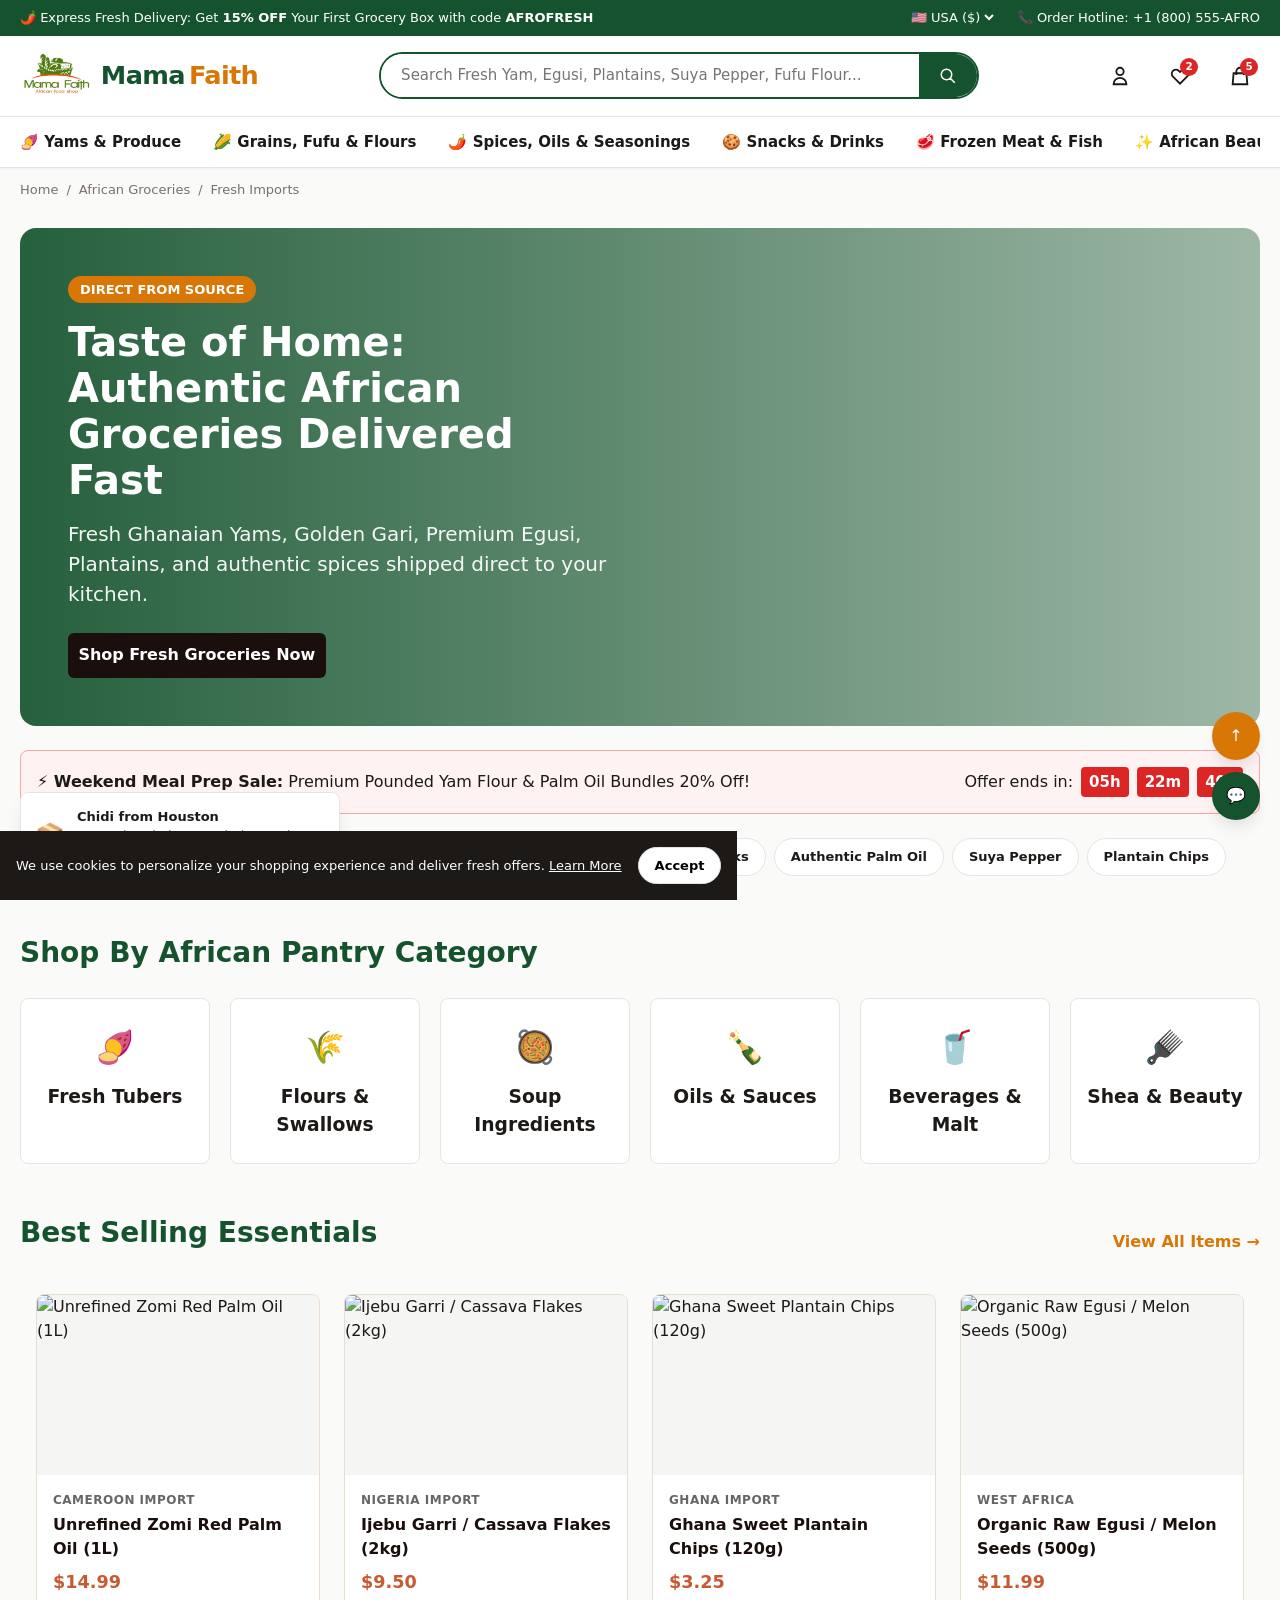
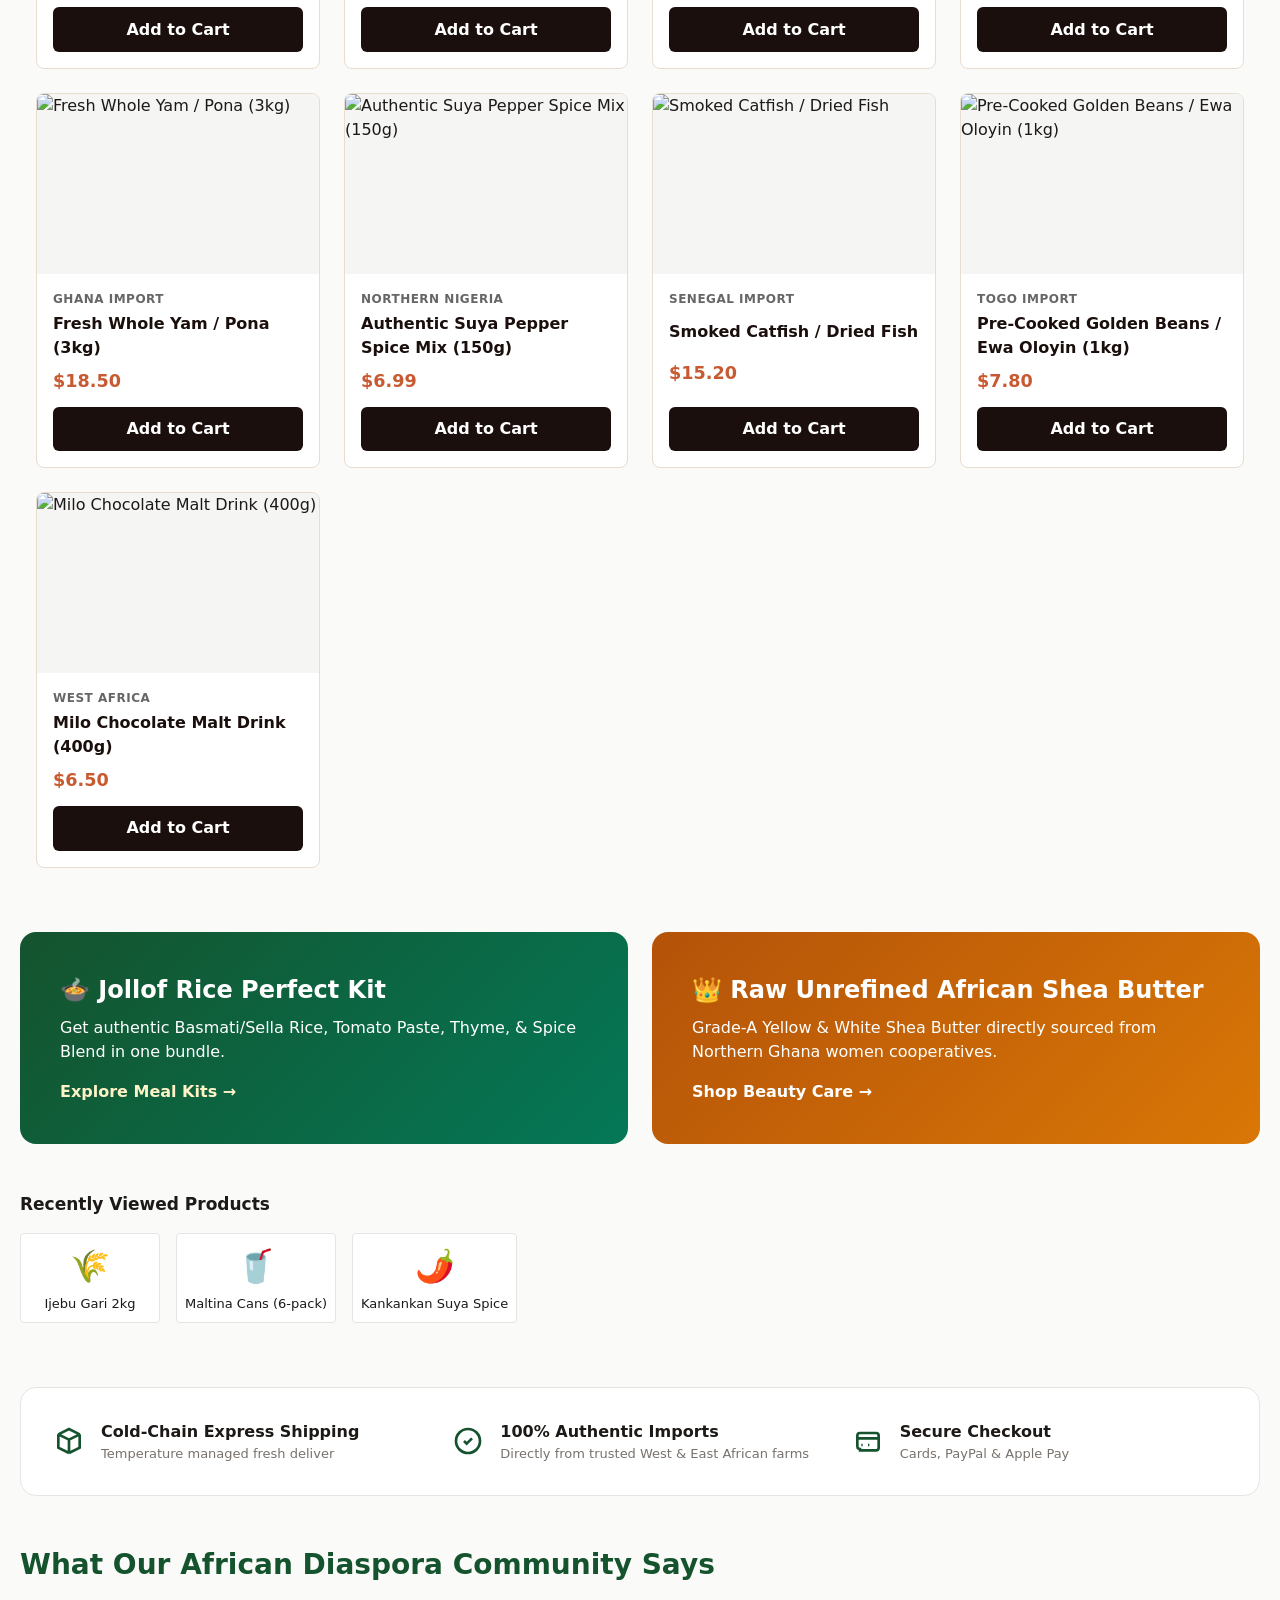
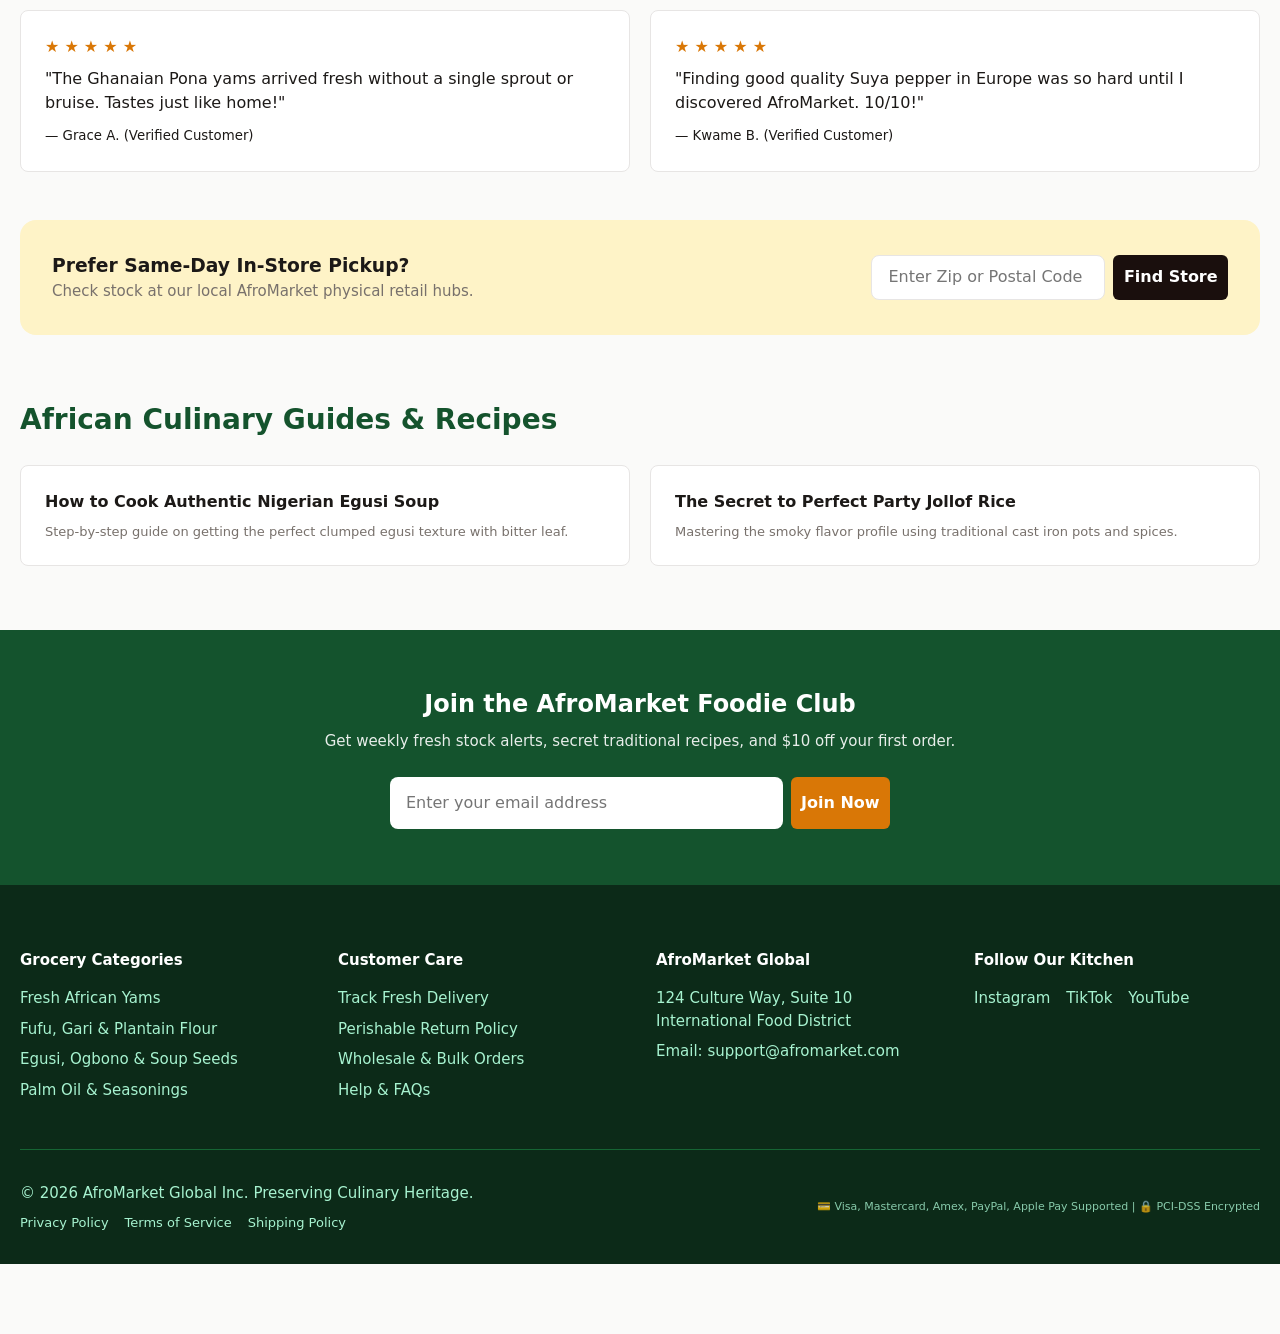
==== afro/index.html @ e03756bf ".." ====
<!DOCTYPE html>
<html lang="en">
<head>
  <meta charset="UTF-8">
  <meta name="viewport" content="width=device-width, initial-scale=1.0">
  <title>Mama Faith Afroshop | Authentic African Food, Groceries & Lifestyle</title>
  <style>
    /* ==========================================================================
       1. AFRO-CENTRIC BRAND DESIGN TOKENS & SYSTEM VARIABLES
       ========================================================================== */
    :root {
      --color-primary: #14532D;        /* Deep Forest Emerald */
      --color-primary-hover: #064E3B;
      --color-accent: #D97706;         /* Warm Gold / Terracotta Amber */
      --color-accent-hover: #B45309;
      --color-accent-light: #FEF3C7;
      --color-sale: #DC2626;           /* Chili Red */
      --color-bg-main: #FAFAF9;        /* Warm Neutral Stone */
      --color-bg-card: #FFFFFF;
      --color-text-main: #1C1917;
      --color-text-muted: #78716C;
      --color-border: #E7E5E4;
      
      --font-family: system-ui, -apple-system, BlinkMacSystemFont, "Segoe UI", Roboto, sans-serif;
      --fs-xs: clamp(0.75rem, 0.7rem + 0.25vw, 0.8125rem);
      --fs-sm: clamp(0.875rem, 0.8rem + 0.375vw, 0.9375rem);
      --fs-base: clamp(1rem, 0.95rem + 0.25vw, 1.0625rem);
      --fs-lg: clamp(1.125rem, 1rem + 0.625vw, 1.25rem);
      --fs-xl: clamp(1.35rem, 1.2rem + 0.75vw, 1.75rem);
      --fs-2xl: clamp(1.75rem, 1.5rem + 1.25vw, 2.5rem);
      
      --container-max: 1440px;
      --radius-sm: 4px;
      --radius-md: 8px;
      --radius-lg: 16px;
      --radius-full: 9999px;
      --shadow-sm: 0 1px 2px 0 rgba(0, 0, 0, 0.05);
      --shadow-md: 0 4px 6px -1px rgba(0, 0, 0, 0.08), 0 2px 4px -1px rgba(0, 0, 0, 0.04);
      --shadow-lg: 0 10px 15px -3px rgba(0, 0, 0, 0.1);
      --transition-fast: 0.15s ease;
      --transition-normal: 0.25s ease;
    }

    /* ==========================================================================
       2. BASE RESET & ACCESSIBILITY
       ========================================================================== */
    *, *::before, *::after { box-sizing: border-box; margin: 0; padding: 0; }
    html { scroll-behavior: smooth; font-size: 16px; }
    body {
      font-family: var(--font-family);
      background-color: var(--color-bg-main);
      color: var(--color-text-main);
      line-height: 1.5;
      -webkit-font-smoothing: antialiased;
      padding-bottom: 70px;
    }
    a { color: inherit; text-decoration: none; }
    button, input, select { font: inherit; color: inherit; }
    button { cursor: pointer; border: none; background: none; }
    img { max-width: 100%; height: auto; display: block; }

    :focus-visible { outline: 2px solid var(--color-accent); outline-offset: 2px; }

    .container {
      width: 100%;
      max-width: var(--container-max);
      margin: 0 auto;
      padding: 0 1.25rem;
    }

    /* ==========================================================================
       3. GLOBAL HEADER & UTILITIES
       ========================================================================== */
    .sticky-header-wrapper { position: sticky; top: 0; z-index: 1000; background: var(--color-bg-card); box-shadow: var(--shadow-sm); }
    
    .promo-top-bar {
      background: var(--color-primary);
      color: #FFF;
      font-size: var(--fs-xs);
      padding: 0.5rem 0;
      font-weight: 500;
    }
    .promo-top-bar .container { display: flex; justify-content: space-between; align-items: center; }
    
    .top-utility-links { display: flex; gap: 1.25rem; align-items: center; }
    .top-utility-links select { background: transparent; border: none; color: #FFF; font-size: var(--fs-xs); cursor: pointer; }
    .top-utility-links select option { color: var(--color-text-main); }
    .support-phone { display: flex; align-items: center; gap: 0.25rem; color: #FFF; }

    .site-header { padding: 1rem 0; border-bottom: 1px solid var(--color-border); }
    .site-header .container { display: flex; align-items: center; justify-content: space-between; gap: 1.5rem; }
    .brand-logo { font-size: 1.6rem; font-weight: 800; letter-spacing: -0.025em; color: var(--color-primary); display: flex; align-items: center; gap: 0.25rem; }
    .brand-logo span { color: var(--color-accent); }

    .search-container { flex: 1; max-width: 600px; position: relative; }
    .search-input-wrapper { display: flex; border: 2px solid var(--color-primary); border-radius: var(--radius-full); overflow: hidden; background: #FFF; }
    .search-input-wrapper input { flex: 1; border: none; padding: 0.625rem 1.25rem; font-size: var(--fs-sm); outline: none; }
    .search-btn { background: var(--color-primary); color: white; padding: 0 1.25rem; display: flex; align-items: center; }

    .header-actions { display: flex; align-items: center; gap: 1.25rem; }
    .action-icon-btn { position: relative; display: flex; align-items: center; justify-content: center; width: 40px; height: 40px; border-radius: var(--radius-full); }
    .action-icon-btn:hover { background: var(--color-bg-main); }
    .badge { position: absolute; top: 2px; right: 2px; background: var(--color-sale); color: white; font-size: 0.65rem; font-weight: 700; width: 18px; height: 18px; border-radius: 50%; display: flex; align-items: center; justify-content: center; }

    .nav-bar { border-bottom: 1px solid var(--color-border); background: #FFF; }
    .nav-list { display: flex; list-style: none; gap: 2rem; overflow-x: auto; }
    .nav-link { display: block; padding: 0.875rem 0; font-weight: 600; font-size: var(--fs-sm); color: var(--color-text-main); white-space: nowrap; }
    .nav-link:hover { color: var(--color-accent); }

    .breadcrumb-nav { padding: 0.75rem 0; background: var(--color-bg-main); font-size: var(--fs-xs); color: var(--color-text-muted); }
    .breadcrumb-list { display: flex; list-style: none; gap: 0.5rem; align-items: center; }
    .breadcrumb-item:not(:last-child)::after { content: "/"; margin-left: 0.5rem; }

    /* ==========================================================================
       4. HERO & HIGHLIGHTS
       ========================================================================== */
    .hero-section { position: relative; min-height: 460px; border-radius: var(--radius-lg); overflow: hidden; margin-top: 1rem; color: #FFF; display: flex; align-items: center; background: url('https://images.unsplash.com/photo-1542838132-92c53300491e?auto=format&fit=crop&w=1200&q=80') center/cover no-repeat; }
    .hero-overlay { position: absolute; inset: 0; background: linear-gradient(90deg, rgba(20,83,45,0.92) 0%, rgba(20,83,45,0.4) 100%); z-index: 1; }
    .hero-content { position: relative; z-index: 2; max-width: 650px; padding: 3rem; }
    .hero-tag { background: var(--color-accent); color: white; font-size: var(--fs-xs); font-weight: 700; padding: 0.25rem 0.75rem; border-radius: var(--radius-full); display: inline-block; margin-bottom: 1rem; text-transform: uppercase; }
    .hero-title { font-size: var(--fs-2xl); font-weight: 800; margin-bottom: 1rem; line-height: 1.15; }
    .hero-subtitle { font-size: var(--fs-lg); margin-bottom: 1.5rem; opacity: 0.95; }
    
    .btn-primary { display: inline-block; background: var(--color-accent); color: white; font-weight: 700; padding: 0.875rem 1.75rem; border-radius: var(--radius-full); transition: var(--transition-fast); }
    .btn-primary:hover { background: var(--color-accent-hover); transform: translateY(-1px); }

    .flash-sale-bar { background: #FEF2F2; border: 1px solid #FCA5A5; border-radius: var(--radius-md); padding: 1rem; margin: 1.5rem 0; display: flex; align-items: center; justify-content: space-between; flex-wrap: wrap; gap: 1rem; }
    .countdown-timer { display: flex; gap: 0.5rem; align-items: center; }
    .time-block { background: var(--color-sale); color: white; font-weight: 700; padding: 0.25rem 0.5rem; border-radius: var(--radius-sm); font-size: var(--fs-sm); }

    .filter-pills-bar { display: flex; gap: 0.5rem; overflow-x: auto; padding-bottom: 0.5rem; margin-bottom: 2rem; scrollbar-width: none; }
    .pill { background: #FFF; border: 1px solid var(--color-border); padding: 0.5rem 1rem; border-radius: var(--radius-full); font-size: var(--fs-xs); font-weight: 600; white-space: nowrap; cursor: pointer; }
    .pill.active { background: var(--color-primary); color: white; border-color: var(--color-primary); }

    /* ==========================================================================
       5. PRODUCT MERCHANDISING GRIDS
       ========================================================================== */
    .section-header { display: flex; justify-content: space-between; align-items: flex-end; margin-bottom: 1.5rem; margin-top: 3rem; }
    .section-title { font-size: var(--fs-xl); font-weight: 800; color: var(--color-primary); }

    .category-grid { display: grid; grid-template-columns: repeat(auto-fit, minmax(160px, 1fr)); gap: 1.25rem; }
    .category-card { background: #FFF; border-radius: var(--radius-md); padding: 1.5rem 1rem; text-align: center; border: 1px solid var(--color-border); transition: var(--transition-normal); display: flex; flex-direction: column; align-items: center; gap: 0.75rem; }
    .category-card:hover { transform: translateY(-4px); box-shadow: var(--shadow-md); border-color: var(--color-accent); }
    .category-icon { font-size: 2rem; }

    .product-grid { display: grid; grid-template-columns: repeat(auto-fill, minmax(230px, 1fr)); gap: 1.5rem; }
    .product-card { background: #FFF; border-radius: var(--radius-md); border: 1px solid var(--color-border); overflow: hidden; position: relative; display: flex; flex-direction: column; transition: var(--transition-normal); }
    .product-card:hover { box-shadow: var(--shadow-md); }
    .product-badge { position: absolute; top: 10px; left: 10px; background: var(--color-sale); color: white; font-size: 0.7rem; font-weight: 700; padding: 0.2rem 0.5rem; border-radius: var(--radius-sm); z-index: 2; }
    .product-img { width: 100%; height: 200px; object-fit: cover; background: #F5F5F4; }
    .product-details { padding: 1rem; flex: 1; display: flex; flex-direction: column; justify-content: space-between; }
    .product-origin { font-size: 0.75rem; color: var(--color-accent-hover); font-weight: 700; text-transform: uppercase; }
    .product-title { font-size: var(--fs-base); font-weight: 700; margin: 0.25rem 0; color: var(--color-text-main); }
    .product-price { font-weight: 800; font-size: var(--fs-lg); color: var(--color-primary); }

    .promotional-split-banner { display: grid; grid-template-columns: repeat(auto-fit, minmax(300px, 1fr)); gap: 1.5rem; margin: 3rem 0; }
    .promo-box { padding: 2.5rem; border-radius: var(--radius-lg); color: white; background: var(--color-primary); display: flex; flex-direction: column; justify-content: center; position: relative; overflow: hidden; }

    .horizontal-scroll-rail { display: flex; gap: 1rem; overflow-x: auto; padding-bottom: 1rem; }
    .rail-item { min-width: 140px; background: #FFF; border-radius: var(--radius-sm); border: 1px solid var(--color-border); padding: 0.5rem; text-align: center; }

    /* ==========================================================================
       6. TRUST, ENGAGEMENT & REVIEWS
       ========================================================================== */
    .value-prop-bar { display: grid; grid-template-columns: repeat(auto-fit, minmax(220px, 1fr)); gap: 1.5rem; background: #FFF; padding: 2rem; border-radius: var(--radius-lg); margin: 3rem 0; border: 1px solid var(--color-border); }
    .prop-item { display: flex; align-items: center; gap: 1rem; }

    .reviews-grid, .ugc-grid { display: grid; grid-template-columns: repeat(auto-fit, minmax(250px, 1fr)); gap: 1.25rem; }
    .review-card { background: #FFF; padding: 1.5rem; border-radius: var(--radius-md); border: 1px solid var(--color-border); }

    .store-locator-box { background: var(--color-accent-light); border-radius: var(--radius-lg); padding: 2rem; display: flex; justify-content: space-between; align-items: center; flex-wrap: wrap; gap: 1rem; margin: 3rem 0; }

    .social-proof-toast { position: fixed; bottom: 20px; left: 20px; z-index: 900; background: #FFF; border-radius: var(--radius-md); padding: 0.875rem; box-shadow: var(--shadow-lg); border: 1px solid var(--color-border); display: flex; align-items: center; gap: 0.75rem; max-width: 320px; }

    /* ==========================================================================
       7. FOOTER & UTILITIES
       ========================================================================== */
    .newsletter-section { background: var(--color-primary); color: white; padding: 3.5rem 0; text-align: center; margin-top: 4rem; }
    .newsletter-form { display: flex; max-width: 500px; margin: 1.5rem auto 0; gap: 0.5rem; }
    .newsletter-form input { flex: 1; padding: 0.875rem 1rem; border-radius: var(--radius-md); border: none; }

    .site-footer { background: #0C2A18; color: #A7F3D0; padding-top: 4rem; padding-bottom: 2rem; font-size: var(--fs-sm); }
    .footer-grid { display: grid; grid-template-columns: repeat(auto-fit, minmax(200px, 1fr)); gap: 2rem; margin-bottom: 3rem; }
    .footer-title { color: #FFF; font-weight: 700; margin-bottom: 1rem; }
    .footer-links { list-style: none; display: flex; flex-direction: column; gap: 0.5rem; }

    .footer-bottom { border-top: 1px solid #166534; padding-top: 2rem; display: flex; justify-content: space-between; align-items: center; flex-wrap: wrap; gap: 1rem; }

    .floating-actions { position: fixed; bottom: 80px; right: 20px; z-index: 950; display: flex; flex-direction: column; gap: 0.75rem; }
    .float-btn { width: 48px; height: 48px; border-radius: 50%; background: var(--color-accent); color: white; display: flex; align-items: center; justify-content: center; box-shadow: var(--shadow-lg); }

    .mobile-sticky-dock { position: fixed; bottom: 0; left: 0; right: 0; background: #FFF; border-top: 1px solid var(--color-border); display: none; justify-content: space-around; padding: 0.5rem 0; z-index: 1000; }
    .dock-item { display: flex; flex-direction: column; align-items: center; font-size: 0.7rem; color: var(--color-text-muted); }

    .cookie-banner { position: fixed; bottom: 0; inset-x: 0; background: #1C1917; color: white; padding: 1rem; z-index: 1100; display: flex; justify-content: space-between; align-items: center; gap: 1rem; font-size: var(--fs-xs); }

    @media (max-width: 768px) {
      .mobile-sticky-dock { display: flex; }
      .site-header .search-container { display: none; }
      .hero-content { padding: 1.5rem; }
    }

    /* GRID LAYOUT */
.product-grid {
  display: grid;
  grid-template-columns: repeat(auto-fill, minmax(240px, 1fr));
  gap: 1.5rem;
  padding: 1rem;
}

.product-card {
  background: #ffffff;
  border: 1px solid #e8ddcf;
  border-radius: 8px;
  overflow: hidden;
  display: flex;
  flex-direction: column;
}

.product-img {
  width: 100%;
  height: 180px;
  object-fit: cover;
}

.product-details {
  padding: 1rem;
  display: flex;
  flex-direction: column;
  flex: 1;
}

.product-origin {
  font-size: 0.75rem;
  color: #666;
  text-transform: uppercase;
  letter-spacing: 0.5px;
}

.product-title {
  font-size: 1rem;
  margin: 0.25rem 0 0.5rem 0;
  color: #1a0f0d;
}

.product-price {
  font-weight: 700;
  color: #c85a32;
  font-size: 1.1rem;
}

.btn-primary {
  background: #1a0f0d;
  color: #ffffff;
  border: none;
  padding: 0.65rem;
  border-radius: 6px;
  font-weight: 600;
  cursor: pointer;
  transition: background 0.2s;
}

.btn-primary:hover {
  background: #c85a32;
}

/* SLIDE-OUT CART PANEL FROM RIGHT */
.cart-drawer-overlay {
  position: fixed;
  inset: 0;
  background: rgba(0, 0, 0, 0.5);
  display: none;
  z-index: 999;
}

.cart-drawer-overlay.active {
  display: block;
}

.cart-drawer {
  position: fixed;
  top: 0;
  right: -400px;
  width: 100%;
  max-width: 380px;
  height: 100%;
  background: #ffffff;
  z-index: 1000;
  display: flex;
  flex-direction: column;
  transition: right 0.3s ease-in-out;
  box-shadow: -5px 0 15px rgba(0, 0, 0, 0.15);
}

.cart-drawer.active {
  right: 0;
}

.cart-drawer-header {
  padding: 1.25rem;
  background: #1a0f0d;
  color: #ffffff;
  display: flex;
  justify-content: space-between;
  align-items: center;
}

.close-drawer-btn {
  background: none;
  border: none;
  color: #ffffff;
  font-size: 1.25rem;
  cursor: pointer;
}

.cart-drawer-body {
  flex: 1;
  padding: 1.25rem;
  overflow-y: auto;
}

.cart-drawer-footer {
  padding: 1.25rem;
  border-top: 1px solid #e8ddcf;
  background: #faf6f0;
}

.cart-total-row {
  display: flex;
  justify-content: space-between;
  font-size: 1.1rem;
  font-weight: 800;
  margin-bottom: 1rem;
}

.btn-cart-checkout {
  width: 100%;
  background: #c85a32;
  color: #ffffff;
  border: none;
  padding: 0.85rem;
  border-radius: 6px;
  font-weight: 700;
  cursor: pointer;
}
  </style>
</head>
<body>

  <!-- ==========================================================================
       ZONE 1: GLOBAL HEADER & NAVIGATION
       ========================================================================== -->
  <div class="sticky-header-wrapper">
    <div class="promo-top-bar" role="region" aria-label="Announcement">
      <div class="container">
        <p>🌶️ Express Fresh Delivery: Get <strong>15% OFF</strong> Your First Grocery Box with code <strong>AFROFRESH</strong></p>
        
        <div class="top-utility-links">
          <select aria-label="Select Country/Language">
            <option value="en-us">🇺🇸 USA ($)</option>
            <option value="en-gb">🇬🇧 UK (£)</option>
            <option value="en-eu">🇪🇺 EU (€)</option>
            <option value="en-ca">🇨🇦 CA ($)</option>
          </select>

          <a href="tel:+18005550199" class="support-phone" aria-label="Order Hotline">
            📞 Order Hotline: +1 (800) 555-AFRO
          </a>
        </div>
      </div>
    </div>

    <header class="site-header">
      <div class="container">
        <a href="/" class="brand-logo" aria-label="AfroMarket Global Homepage">
          <img src="logo.jpg" alt="" style="width: 3em; height: auto;" srcset=""> Mama<span> Faith</span>
        </a>

        <div class="search-container">
          <form role="search" action="/search" method="GET" class="search-input-wrapper">
            <input type="search" name="q" placeholder="Search Fresh Yam, Egusi, Plantains, Suya Pepper, Fufu Flour..." aria-label="Search items" autocomplete="off">
            <button type="submit" class="search-btn" aria-label="Execute Search">
              <svg width="18" height="18" fill="none" stroke="currentColor" stroke-width="2" viewBox="0 0 24 24"><path d="M21 21l-6-6m2-5a7 7 0 11-14 0 7 7 0 0114 0z"/></svg>
            </button>
          </form>
        </div>

        <div class="header-actions">
          <a href="/account" class="action-icon-btn" aria-label="Account Login">
            <svg width="22" height="22" fill="none" stroke="currentColor" stroke-width="2" viewBox="0 0 24 24"><path d="M16 7a4 4 0 11-8 0 4 4 0 018 0zM12 14a7 7 0 00-7 7h14a7 7 0 00-7-7z"/></svg>
          </a>

          <a href="/wishlist" class="action-icon-btn" aria-label="Saved Recipes & Favorites">
            <svg width="22" height="22" fill="none" stroke="currentColor" stroke-width="2" viewBox="0 0 24 24"><path d="M4.318 6.318a4.5 4.5 0 000 6.364L12 20.364l7.682-7.682a4.5 4.5 0 00-6.364-6.364L12 7.636l-1.318-1.318a4.5 4.5 0 00-6.364 0z"/></svg>
            <span class="badge">2</span>
          </a>

          <a href="/cart" class="action-icon-btn" aria-label="Shopping Cart">
            <svg width="22" height="22" fill="none" stroke="currentColor" stroke-width="2" viewBox="0 0 24 24"><path d="M16 11V7a4 4 0 00-8 0v4M5 9h14l1 12H4L5 9z"/></svg>
            <span class="badge">5</span>
          </a>
        </div>
      </div>
    </header>

    <nav class="nav-bar" aria-label="Primary Navigation">
      <div class="container">
        <ul class="nav-list">
          <li class="nav-item"><a href="/tubers" class="nav-link">🍠 Yams & Produce</a></li>
          <li class="nav-item"><a href="/flours" class="nav-link">🌽 Grains, Fufu & Flours</a></li>
          <li class="nav-item"><a href="/spices" class="nav-link">🌶️ Spices, Oils & Seasonings</a></li>
          <li class="nav-item"><a href="/snacks" class="nav-link">🍪 Snacks & Drinks</a></li>
          <li class="nav-item"><a href="/frozen" class="nav-link">🥩 Frozen Meat & Fish</a></li>
          <li class="nav-item"><a href="/beauty" class="nav-link">✨ African Beauty & Fabrics</a></li>
          <li class="nav-item"><a href="/deals" class="nav-link" style="color:var(--color-sale);">🔥 Weekly Fresh Deals</a></li>
        </ul>
      </div>
    </nav>
  </div>

  <nav class="breadcrumb-nav" aria-label="Breadcrumb">
    <div class="container">
      <ol class="breadcrumb-list">
        <li class="breadcrumb-item"><a href="/">Home</a></li>
        <li class="breadcrumb-item"><a href="/groceries">African Groceries</a></li>
        <li class="breadcrumb-item" aria-current="page">Fresh Imports</li>
      </ol>
    </div>
  </nav>

  <main class="container">
    <!-- ==========================================================================
         ZONE 2: HERO & LIMITED-TIME OFFERS
         ========================================================================== -->
    <section class="hero-section" aria-label="Primary Promotion Banner">
      <div class="hero-overlay"></div>
      <div class="hero-content">
        <span class="hero-tag">Direct From Source</span>
        <h1 class="hero-title">Taste of Home: Authentic African Groceries Delivered Fast</h1>
        <p class="hero-subtitle">Fresh Ghanaian Yams, Golden Gari, Premium Egusi, Plantains, and authentic spices shipped direct to your kitchen.</p>
        <a href="/groceries" class="btn-primary">Shop Fresh Groceries Now</a>
      </div>
    </section>

    <section class="flash-sale-bar" aria-label="Flash Deals">
      <div>
        <strong>⚡ Weekend Meal Prep Sale:</strong> Premium Pounded Yam Flour & Palm Oil Bundles 20% Off!
      </div>
      <div class="countdown-timer">
        <span>Offer ends in:</span>
        <div class="time-block">05h</div>
        <div class="time-block">22m</div>
        <div class="time-block">40s</div>
      </div>
    </section>

    <section aria-label="Quick category filters">
      <div class="filter-pills-bar">
        <span class="pill active">All Products</span>
        <span class="pill">🔥 Popular: Ghanaian Yam</span>
        <span class="pill">Yellow Gari</span>
        <span class="pill">Ground Egusi</span>
        <span class="pill">Malt Drinks</span>
        <span class="pill">Authentic Palm Oil</span>
        <span class="pill">Suya Pepper</span>
        <span class="pill">Plantain Chips</span>
      </div>
    </section>

    <!-- ==========================================================================
         ZONE 3: CATEGORIES & PRODUCT GRIDS
         ========================================================================== -->
    <section aria-labelledby="cat-heading">
      <div class="section-header">
        <h2 id="cat-heading" class="section-title">Shop By African Pantry Category</h2>
      </div>
      <div class="category-grid">
        <article class="category-card"><div class="category-icon">🍠</div><h3>Fresh Tubers</h3></article>
        <article class="category-card"><div class="category-icon">🌾</div><h3>Flours & Swallows</h3></article>
        <article class="category-card"><div class="category-icon">🥘</div><h3>Soup Ingredients</h3></article>
        <article class="category-card"><div class="category-icon">🍾</div><h3>Oils & Sauces</h3></article>
        <article class="category-card"><div class="category-icon">🥤</div><h3>Beverages & Malt</h3></article>
        <article class="category-card"><div class="category-icon">🪮</div><h3>Shea & Beauty</h3></article>
      </div>
    </section>

    <!-- BEST SELLERS -->
    <section aria-labelledby="bestseller-heading">
      <div class="section-header">
        <h2 id="bestseller-heading" class="section-title">Best Selling Essentials</h2>
        <a href="/bestsellers" style="color:var(--color-accent); font-weight:700;">View All Items →</a>
      </div>
      

      <!-- CART OVERLAY & SLIDE-OUT PANEL -->
<div class="cart-drawer-overlay" id="cartOverlay" onclick="closeCartDrawer()"></div>
<aside class="cart-drawer" id="cartDrawer">
  <div class="cart-drawer-header">
    <h3>Your Basket</h3>
    <button onclick="closeCartDrawer()" class="close-drawer-btn">✕</button>
  </div>
  
  <div class="cart-drawer-body" id="cartItemsContainer">
    <!-- Dynamic Cart Items Rendered Here -->
  </div>

  <div class="cart-drawer-footer">
    <div class="cart-total-row">
      <span>Total:</span>
      <span id="cartDrawerTotal">$0.00</span>
    </div>
    <button class="btn-cart-checkout" onclick="openCartCheckoutModal()">Proceed to Checkout</button>
  </div>
</aside>

<!-- PRODUCT GRID CONTAINER -->
<div id="productGrid" class="product-grid"></div>

<script>
    // 1. Array of 10 African Store Products
const productsList = [
  {
    id: "prod-001",
    name: "Unrefined Zomi Red Palm Oil (1L)",
    origin: "Cameroon Import",
    price: 14.99,
    image: "https://homelandflavours.com/cdn/shop/files/c042125_0.png?v=1775473762&width=1920"
  },
  {
    id: "prod-002",
    name: "Ijebu Garri / Cassava Flakes (2kg)",
    origin: "Nigeria Import",
    price: 9.50,
    image: "https://encrypted-tbn0.gstatic.com/images?q=tbn:ANd9GcSvs1Prp3AOoIarzBbvt5yKBVrhRjofsxziHXEVjGtUdGUy63thz6qLmrA&s=10"
  },
  {
    id: "prod-003",
    name: "Ghana Sweet Plantain Chips (120g)",
    origin: "Ghana Import",
    price: 3.25,
    image: "https://images.unsplash.com/photo-1621447504864-d8686e12698c?auto=format&fit=crop&w=400&q=80"
  },
  {
    id: "prod-004",
    name: "Organic Raw Egusi / Melon Seeds (500g)",
    origin: "West Africa",
    price: 11.99,
    image: "https://encrypted-tbn0.gstatic.com/images?q=tbn:ANd9GcT5RbGvxYenWeNHOarqeN3RskD_efC8WzvHv2oGDwGq5lqxkqZaQS0bfYM&s=10"
  },
  {
    id: "prod-006",
    name: "Fresh Whole Yam / Pona (3kg)",
    origin: "Ghana Import",
    price: 18.50,
    image: "https://encrypted-tbn0.gstatic.com/images?q=tbn:ANd9GcR7tU5qmdt6gtoLrN0YIhVCaqqkFneFp2jeZRDb0D5pcA&s=10"
  },
  {
    id: "prod-007",
    name: "Authentic Suya Pepper Spice Mix (150g)",
    origin: "Northern Nigeria",
    price: 6.99,
    image: "https://encrypted-tbn0.gstatic.com/images?q=tbn:ANd9GcTlmYSAR6yuBcip9VhduzHEluJG5oncI50rZaJnCXwN4A&s=10"
  },
  {
    id: "prod-008",
    name: "Smoked Catfish / Dried Fish",
    origin: "Senegal Import",
    price: 15.20,
    image: "https://encrypted-tbn0.gstatic.com/images?q=tbn:ANd9GcQ1gHfmwWE4VJVrNqXvwD_Sw6TmkuW-s4YSkIOw81OuNcICEqmhhqa1mc_N&s=10"
  },
  {
    id: "prod-009",
    name: "Pre-Cooked Golden Beans / Ewa Oloyin (1kg)",
    origin: "Togo Import",
    price: 7.80,
    image: "https://myafricanshop.co.uk/wp-content/uploads/2024/08/61Pfe5j8DYL.jpg"
  },
  {
    id: "prod-010",
    name: "Milo Chocolate Malt Drink (400g)",
    origin: "West Africa",
    price: 6.50,
    image: "https://zorastore.eu/cdn/shop/products/248.jpg?v=1708008281"
  }
];

let cart = JSON.parse(localStorage.getItem('afro_cart')) || [];

// 2. Dynamic Product Grid Rendering
function renderProducts() {
  const container = document.getElementById('productGrid');
  if (!container) return;

  container.innerHTML = productsList.map(prod => `
    <article class="product-card">
      <img class="product-img" src="${prod.image}" alt="${prod.name}" loading="lazy">
      <div class="product-details">
        <span class="product-origin">${prod.origin}</span>
        <h3 class="product-title">${prod.name}</h3>
        <div class="product-price">$${prod.price.toFixed(2)}</div>
        <button class="btn-primary" onclick="addToCart('${prod.id}')" style="width:100%; margin-top:0.75rem;">
          Add to Cart
        </button>
      </div>
    </article>
  `).join('');
}

// 3. Cart Slide-out & State Handlers
function addToCart(productId) {
  const itemToAdd = productsList.find(p => p.id === productId);
  if (!itemToAdd) return;

  const existing = cart.find(item => item.id === productId);
  if (existing) {
    existing.qty += 1;
  } else {
    cart.push({ ...itemToAdd, qty: 1 });
  }

  saveAndRefreshCart();
  openCartDrawer();
}

function saveAndRefreshCart() {
  localStorage.setItem('afro_cart', JSON.stringify(cart));
  renderCartItems();
}

function renderCartItems() {
  const container = document.getElementById('cartItemsContainer');
  const totalEl = document.getElementById('cartDrawerTotal');

  if (cart.length === 0) {
    container.innerHTML = `<p style="text-align:center; padding:2rem; color:#666;">Your basket is empty.</p>`;
    totalEl.innerText = '$0.00';
    return;
  }

  let total = 0;
  container.innerHTML = cart.map(item => {
    const itemTotal = item.price * item.qty;
    total += itemTotal;

    return `
      <div style="display:flex; align-items:center; gap:0.75rem; margin-bottom:1rem; padding-bottom:0.75rem; border-bottom:1px solid #eee;">
        <img src="${item.image}" alt="${item.name}" style="width:50px; height:50px; object-fit:cover; border-radius:6px;">
        <div style="flex:1;">
          <div style="font-weight:700; font-size:0.9rem;">${item.name}</div>
          <div style="font-size:0.8rem; color:#666;">Qty: ${item.qty} × $${item.price.toFixed(2)}</div>
        </div>
        <div style="font-weight:700;">$${itemTotal.toFixed(2)}</div>
      </div>
    `;
  }).join('');

  totalEl.innerText = `$${total.toFixed(2)}`;
}

function openCartDrawer() {
  document.getElementById('cartDrawer').classList.add('active');
  document.getElementById('cartOverlay').classList.add('active');
}

function closeCartDrawer() {
  document.getElementById('cartDrawer').classList.remove('active');
  document.getElementById('cartOverlay').classList.remove('active');
}

// Initialize on Load
document.addEventListener('DOMContentLoaded', () => {
  renderProducts();
  saveAndRefreshCart();
});
</script>

    </section>

    <!-- PROMOTIONAL BANNERS -->
    <section class="promotional-split-banner">
      <div class="promo-box" style="background:linear-gradient(135deg, #14532D, #047857);">
        <h3 style="font-size:1.5rem; margin-bottom:0.5rem;">🍲 Jollof Rice Perfect Kit</h3>
        <p>Get authentic Basmati/Sella Rice, Tomato Paste, Thyme, & Spice Blend in one bundle.</p>
        <a href="/kits" style="margin-top:1rem; color:#FEF3C7; font-weight:700;">Explore Meal Kits →</a>
      </div>
      <div class="promo-box" style="background:linear-gradient(135deg, #B45309, #D97706);">
        <h3 style="font-size:1.5rem; margin-bottom:0.5rem;">👑 Raw Unrefined African Shea Butter</h3>
        <p>Grade-A Yellow & White Shea Butter directly sourced from Northern Ghana women cooperatives.</p>
        <a href="/beauty" style="margin-top:1rem; color:#FFF; font-weight:700;">Shop Beauty Care →</a>
      </div>
    </section>

    <!-- RECENTLY VIEWED -->
    <section style="margin-top: 3rem;">
      <h3 style="font-size: var(--fs-base); margin-bottom: 1rem;">Recently Viewed Products</h3>
      <div class="horizontal-scroll-rail">
        <div class="rail-item">
          <div style="font-size: 2rem;">🌾</div>
          <p style="font-size:var(--fs-xs); margin-top:0.25rem;">Ijebu Gari 2kg</p>
        </div>
        <div class="rail-item">
          <div style="font-size: 2rem;">🥤</div>
          <p style="font-size:var(--fs-xs); margin-top:0.25rem;">Maltina Cans (6-pack)</p>
        </div>
        <div class="rail-item">
          <div style="font-size: 2rem;">🌶️</div>
          <p style="font-size:var(--fs-xs); margin-top:0.25rem;">Kankankan Suya Spice</p>
        </div>
      </div>
    </section>

    <!-- ==========================================================================
       ZONE 4: TRUST, REVIEWS & LOCAL PICKUP
       ========================================================================== -->
    <section class="value-prop-bar" aria-label="Service Guarantees">
      <div class="prop-item">
        <svg width="32" height="32" fill="none" stroke="var(--color-primary)" stroke-width="2" viewBox="0 0 24 24"><path d="M20 7l-8-4-8 4m16 0l-8 4m8-4v10l-8 4m0-10L4 7m8 4v10M4 7v10l8 4"/></svg>
        <div>
          <strong>Cold-Chain Express Shipping</strong>
          <p style="font-size:var(--fs-xs); color:var(--color-text-muted)">Temperature managed fresh deliver</p>
        </div>
      </div>
      <div class="prop-item">
        <svg width="32" height="32" fill="none" stroke="var(--color-primary)" stroke-width="2" viewBox="0 0 24 24"><path d="M9 12l2 2 4-4m6 2a9 9 0 11-18 0 9 9 0 0118 0z"/></svg>
        <div>
          <strong>100% Authentic Imports</strong>
          <p style="font-size:var(--fs-xs); color:var(--color-text-muted)">Directly from trusted West & East African farms</p>
        </div>
      </div>
      <div class="prop-item">
        <svg width="32" height="32" fill="none" stroke="var(--color-primary)" stroke-width="2" viewBox="0 0 24 24"><path d="M3 10h18M7 15h1m4 0h1m-7 4h12a2 2 0 002-2V8a2 2 0 00-2-2H6a2 2 0 00-2 2v8a2 2 0 002 2z"/></svg>
        <div>
          <strong>Secure Checkout</strong>
          <p style="font-size:var(--fs-xs); color:var(--color-text-muted)">Cards, PayPal & Apple Pay</p>
        </div>
      </div>
    </section>

    <!-- REVIEWS -->
    <section>
      <div class="section-header">
        <h2 class="section-title">What Our African Diaspora Community Says</h2>
      </div>
      <div class="reviews-grid">
        <article class="review-card">
          <p style="color:var(--color-accent);">★ ★ ★ ★ ★</p>
          <p style="margin: 0.5rem 0;">"The Ghanaian Pona yams arrived fresh without a single sprout or bruise. Tastes just like home!"</p>
          <small>— Grace A. (Verified Customer)</small>
        </article>
        <article class="review-card">
          <p style="color:var(--color-accent);">★ ★ ★ ★ ★</p>
          <p style="margin: 0.5rem 0;">"Finding good quality Suya pepper in Europe was so hard until I discovered AfroMarket. 10/10!"</p>
          <small>— Kwame B. (Verified Customer)</small>
        </article>
      </div>
    </section>

    <!-- STORE LOCATOR -->
    <section class="store-locator-box">
      <div>
        <h3>Prefer Same-Day In-Store Pickup?</h3>
        <p style="font-size:var(--fs-sm); color:var(--color-text-muted)">Check stock at our local AfroMarket physical retail hubs.</p>
      </div>
      <div style="display:flex; gap:0.5rem;">
        <input type="text" placeholder="Enter Zip or Postal Code" style="padding:0.5rem 1rem; border:1px solid var(--color-border); border-radius:var(--radius-md);">
        <button class="btn-primary">Find Store</button>
      </div>
    </section>
  </main>

  <!-- SOCIAL PROOF TOAST -->
  <div class="social-proof-toast" role="status" aria-live="polite">
    <div style="font-size:1.5rem;">📦</div>
    <div>
      <p style="font-size:var(--fs-xs); font-weight:700;">Chidi from Houston</p>
      <p style="font-size:var(--fs-xs); color:var(--color-text-muted);">Just ordered 5kg Pounded Yam Flour (3 mins ago)</p>
    </div>
  </div>

  <!-- ==========================================================================
       ZONE 5: RECIPES, NEWSLETTER & FOOTER
       ========================================================================== -->
  <section class="container" style="margin-top:4rem;">
    <div class="section-header">
      <h2 class="section-title">African Culinary Guides & Recipes</h2>
    </div>
    <div class="reviews-grid">
      <article class="review-card">
        <h4>How to Cook Authentic Nigerian Egusi Soup</h4>
        <p style="font-size:var(--fs-xs); color:var(--color-text-muted); margin-top:0.5rem;">Step-by-step guide on getting the perfect clumped egusi texture with bitter leaf.</p>
      </article>
      <article class="review-card">
        <h4>The Secret to Perfect Party Jollof Rice</h4>
        <p style="font-size:var(--fs-xs); color:var(--color-text-muted); margin-top:0.5rem;">Mastering the smoky flavor profile using traditional cast iron pots and spices.</p>
      </article>
    </div>
  </section>

  <section class="newsletter-section">
    <div class="container">
      <h2>Join the AfroMarket Foodie Club</h2>
      <p style="font-size:var(--fs-sm); opacity:0.9; margin-top:0.5rem;">Get weekly fresh stock alerts, secret traditional recipes, and $10 off your first order.</p>
      <form class="newsletter-form" action="/subscribe" method="POST">
        <input type="email" placeholder="Enter your email address" aria-label="Email Address" required>
        <button type="submit" class="btn-primary" style="background:var(--color-accent);">Join Now</button>
      </form>
    </div>
  </section>

  <footer class="site-footer">
    <div class="container">
      <div class="footer-grid">
        <div>
          <p class="footer-title">Grocery Categories</p>
          <ul class="footer-links">
            <li><a href="#">Fresh African Yams</a></li>
            <li><a href="#">Fufu, Gari & Plantain Flour</a></li>
            <li><a href="#">Egusi, Ogbono & Soup Seeds</a></li>
            <li><a href="#">Palm Oil & Seasonings</a></li>
          </ul>
        </div>
        <div>
          <p class="footer-title">Customer Care</p>
          <ul class="footer-links">
            <li><a href="#">Track Fresh Delivery</a></li>
            <li><a href="#">Perishable Return Policy</a></li>
            <li><a href="#">Wholesale & Bulk Orders</a></li>
            <li><a href="#">Help & FAQs</a></li>
          </ul>
        </div>
        <div>
          <p class="footer-title">AfroMarket Global</p>
          <p>124 Culture Way, Suite 10</p>
          <p>International Food District</p>
          <p style="margin-top:0.5rem;">Email: support@afromarket.com</p>
        </div>
        <div>
          <p class="footer-title">Follow Our Kitchen</p>
          <div style="display:flex; gap:1rem;">
            <a href="#">Instagram</a>
            <a href="#">TikTok</a>
            <a href="#">YouTube</a>
          </div>
        </div>
      </div>

      <div class="footer-bottom">
        <div>
          <p>&copy; 2026 AfroMarket Global Inc. Preserving Culinary Heritage.</p>
          <div style="display:flex; gap:1rem; margin-top:0.5rem; font-size:var(--fs-xs);">
            <a href="#">Privacy Policy</a>
            <a href="#">Terms of Service</a>
            <a href="#">Shipping Policy</a>
          </div>
        </div>
        <div style="font-size:11px; opacity:0.8;">
          💳 Visa, Mastercard, Amex, PayPal, Apple Pay Supported | 🔒 PCI-DSS Encrypted
        </div>
      </div>
    </div>
  </footer>

  <!-- UTILITIES -->
  <div class="floating-actions">
    <a href="#" class="float-btn" aria-label="Back to top">↑</a>
    <button class="float-btn" aria-label="Chat support" style="background:var(--color-primary);">💬</button>
  </div>

  <nav class="mobile-sticky-dock" aria-label="Mobile Navigation">
    <a href="/" class="dock-item">🏠 Home</a>
    <a href="/search" class="dock-item">🔍 Search</a>
    <a href="/cart" class="dock-item">🛒 Cart</a>
    <a href="/account" class="dock-item">👤 Account</a>
  </nav>

  <div class="cookie-banner">
    <div>We use cookies to personalize your shopping experience and deliver fresh offers. <a href="#" style="text-decoration:underline;">Learn More</a></div>
    <button onclick="this.parentElement.style.display='none'" class="pill" style="color:black;">Accept</button>
  </div>

</body>
</html>
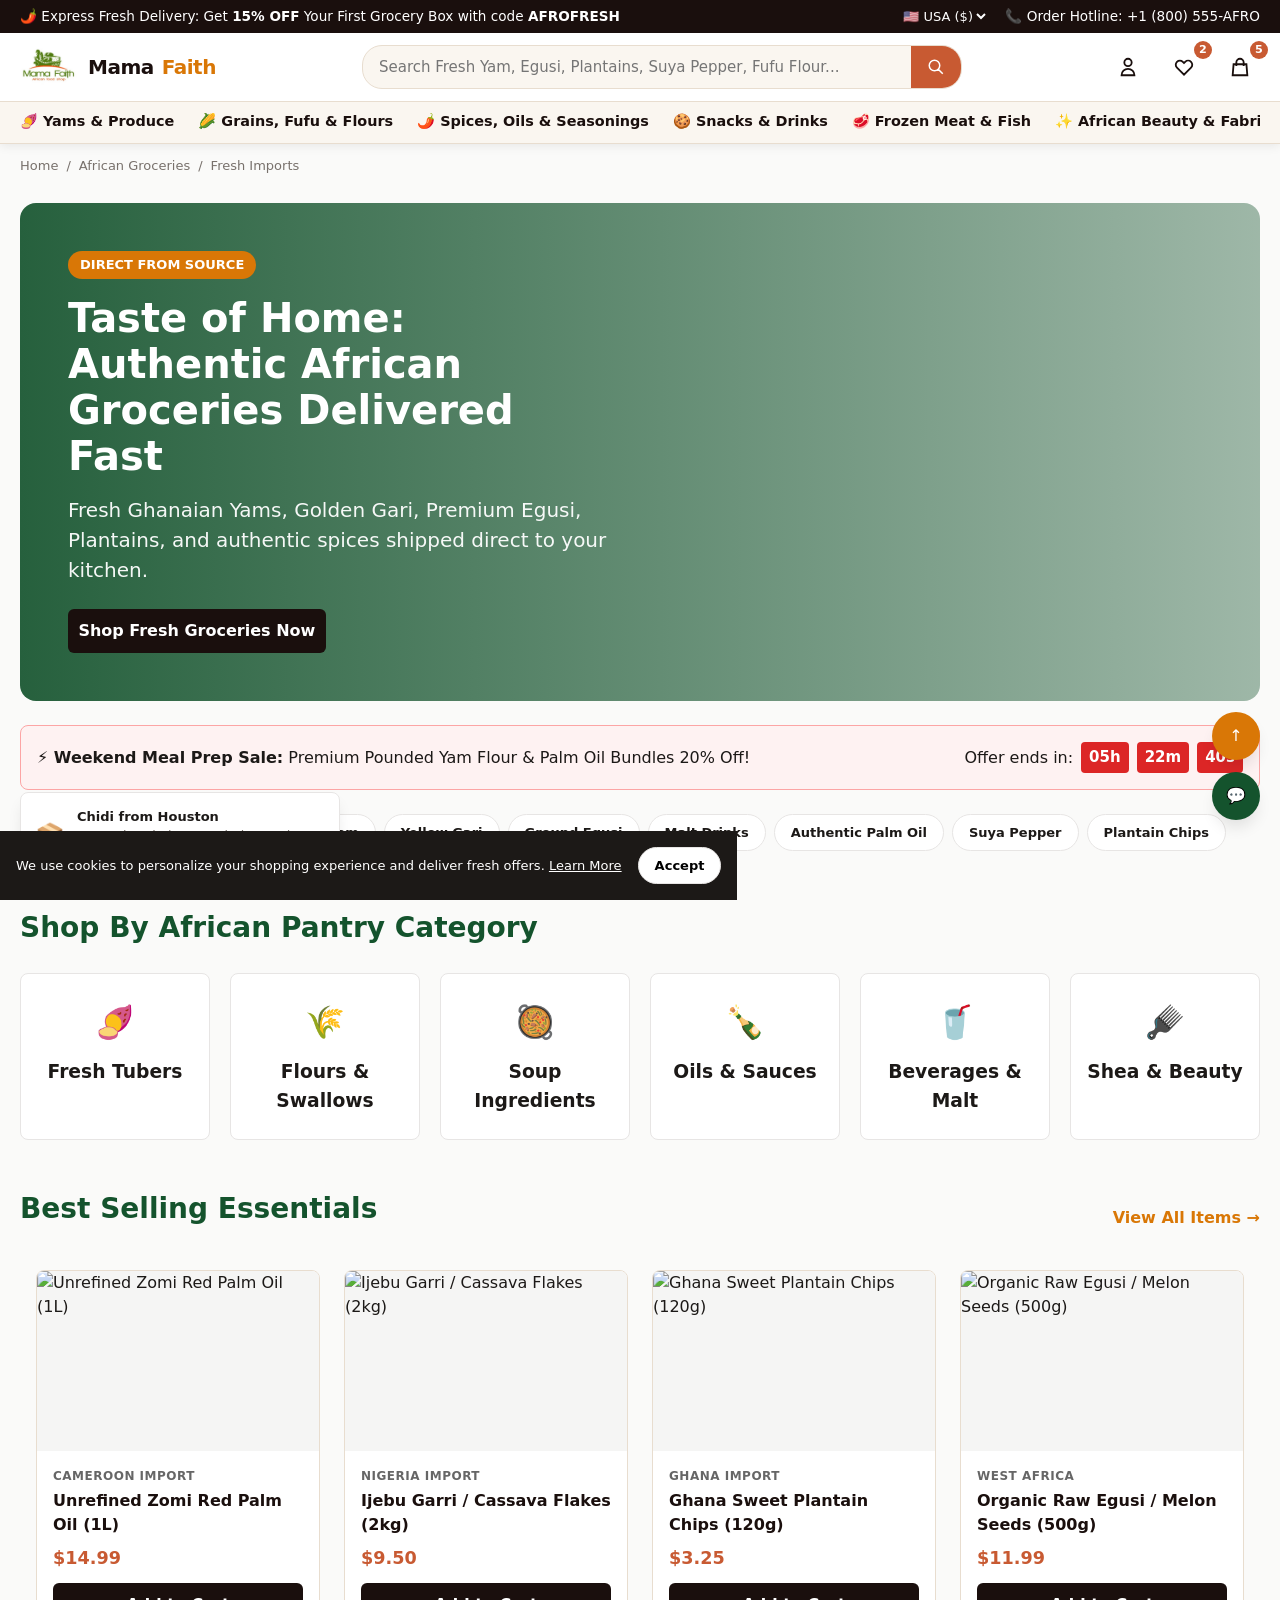
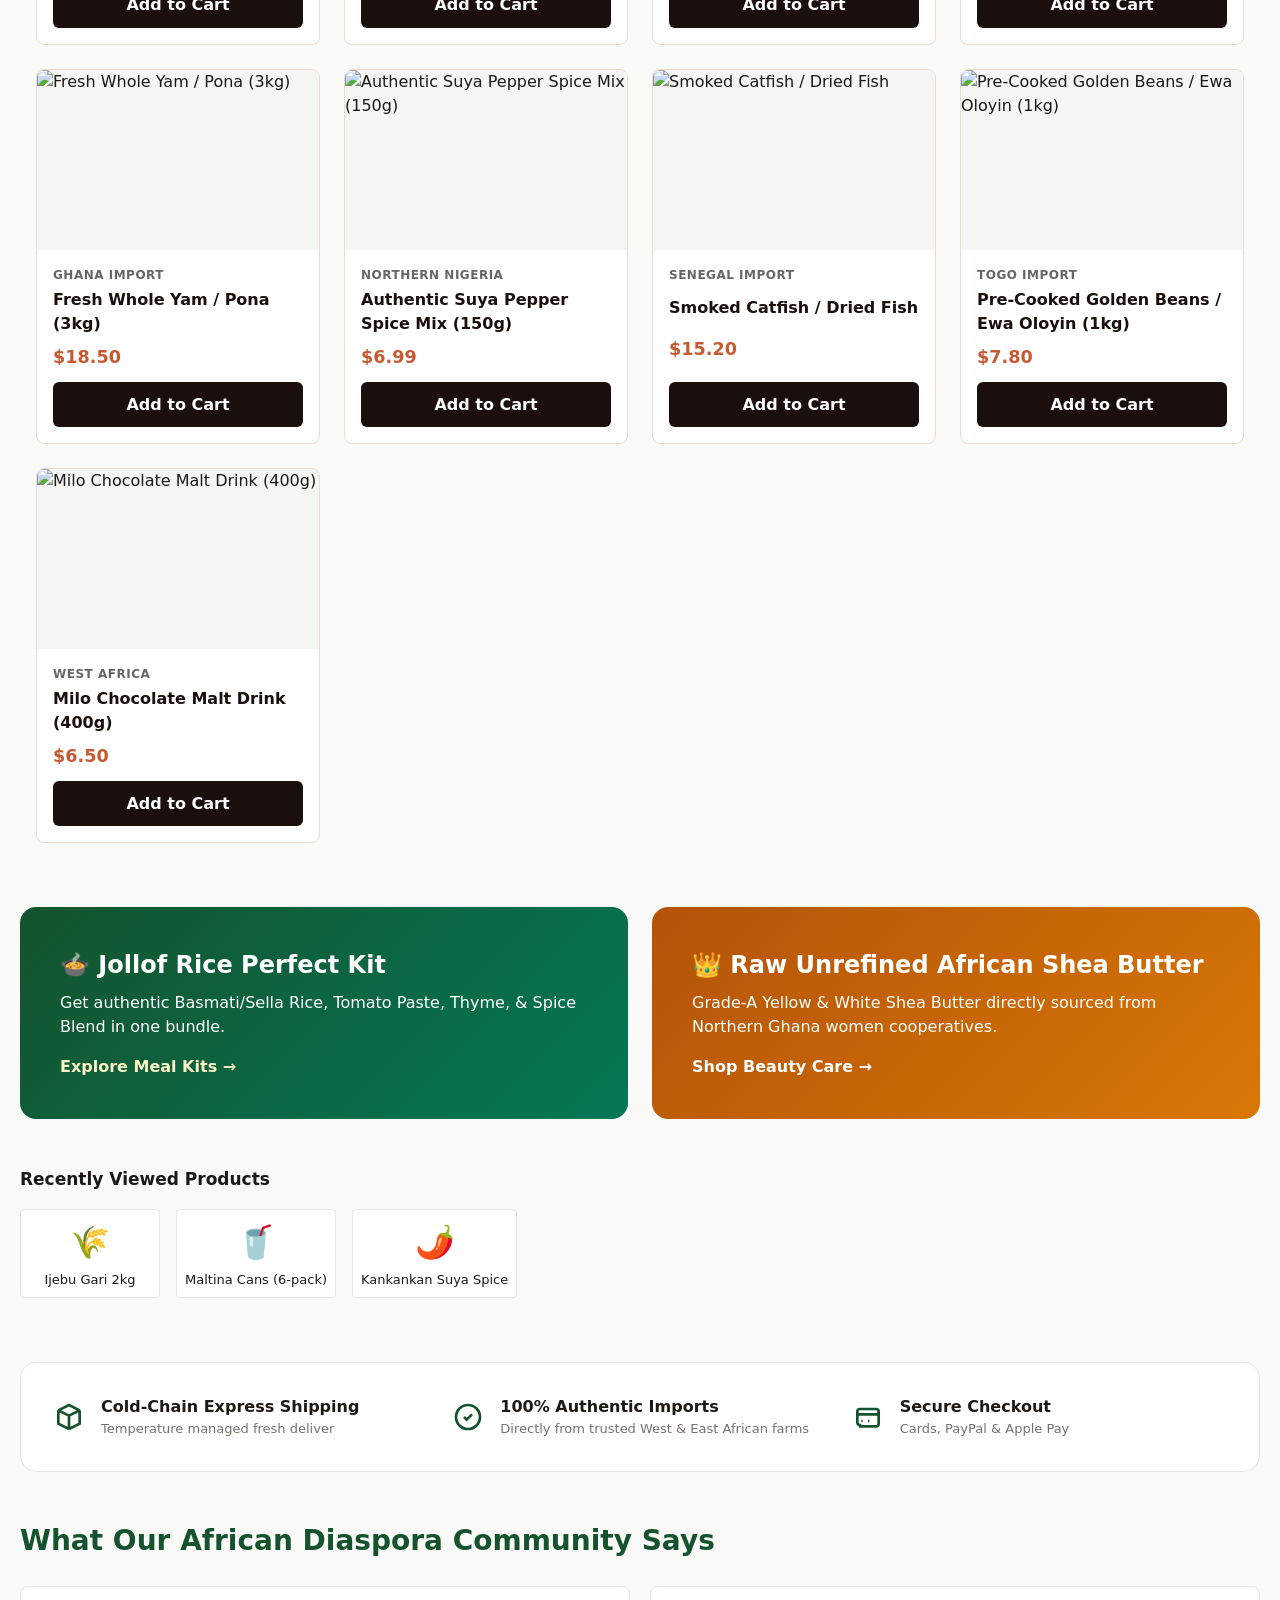
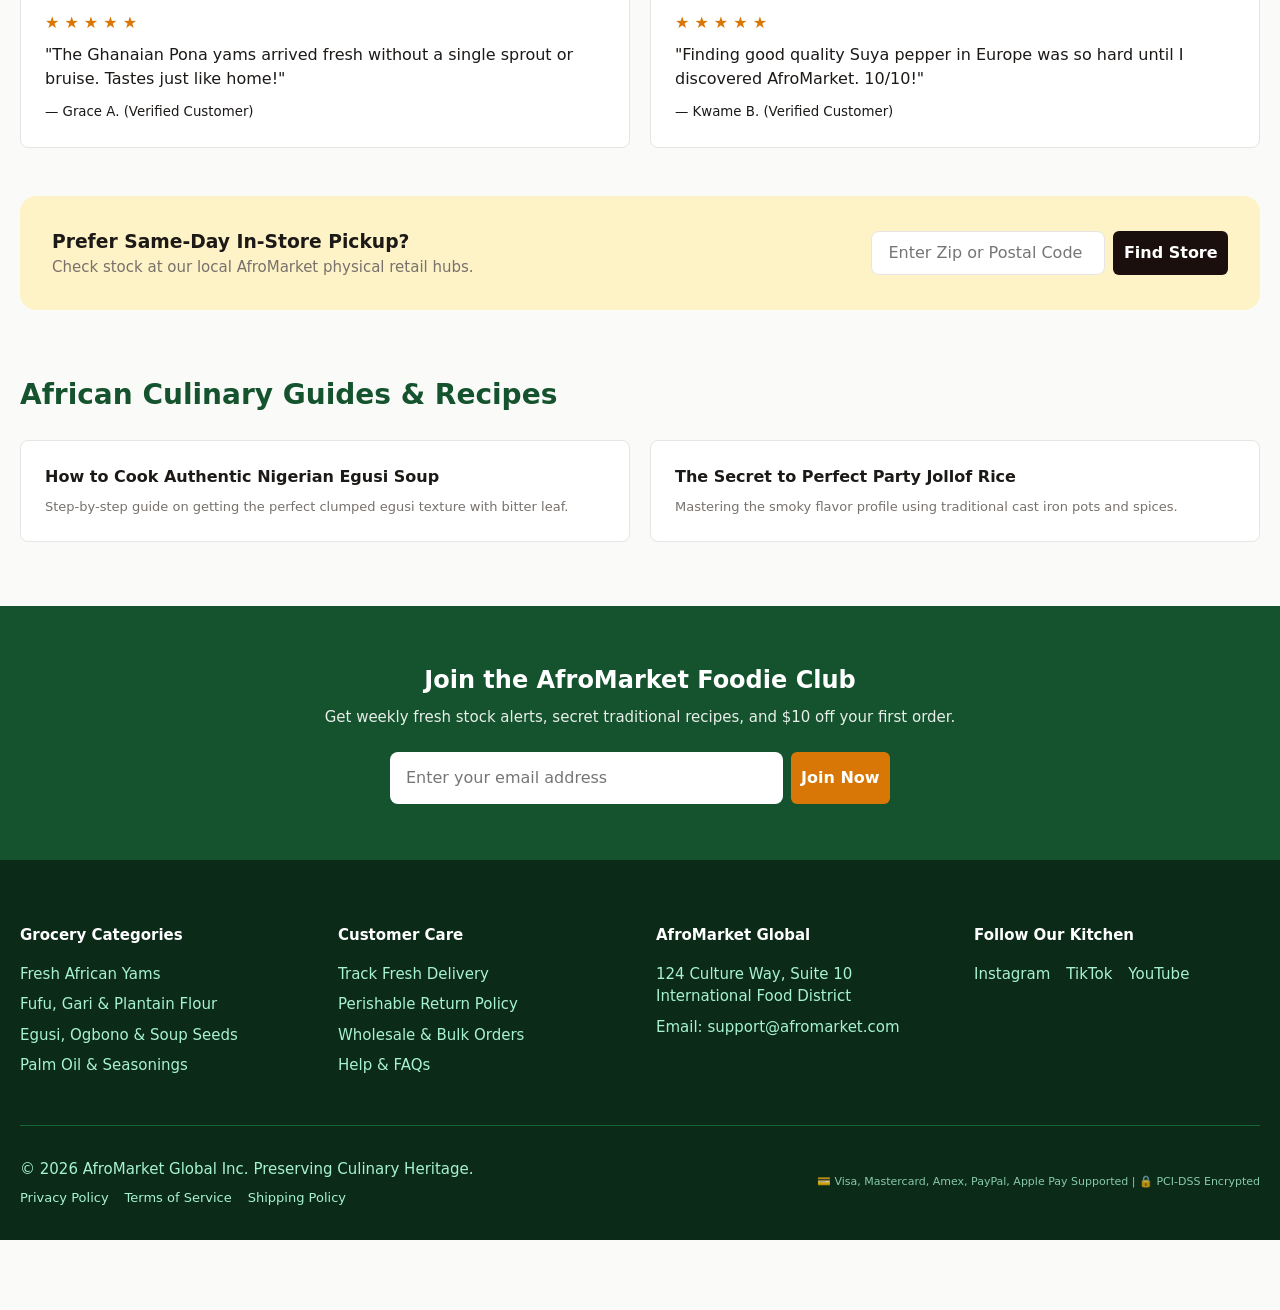
==== commit 206fa6f3: ".." ====
--- a/afro/index.html
+++ b/afro/index.html
@@ -342,6 +342,244 @@
   border-radius: 6px;
   font-weight: 700;
   cursor: pointer;
+}
+
+
+/* ==========================================================================
+   DESKTOP DEFAULT LAYOUT
+   ========================================================================== */
+.sticky-header-wrapper {
+  position: sticky;
+  top: 0;
+  z-index: 1000;
+  background-color: #ffffff;
+  box-shadow: 0 2px 10px rgba(0, 0, 0, 0.08);
+}
+
+.promo-top-bar {
+  background: #1a0f0d;
+  color: #ffffff;
+  font-size: 0.85rem;
+  padding: 0.4rem 0;
+}
+
+.promo-top-bar .container {
+  display: flex;
+  justify-content: space-between;
+  align-items: center;
+}
+
+.top-utility-links {
+  display: flex;
+  align-items: center;
+  gap: 1rem;
+}
+
+.site-header {
+  padding: 0.75rem 0;
+  border-bottom: 1px solid #e8ddcf;
+}
+
+.site-header .container {
+  display: flex;
+  align-items: center;
+  justify-content: space-between;
+  gap: 1.5rem;
+}
+
+.brand-logo {
+  display: flex;
+  align-items: center;
+  gap: 0.5rem;
+  font-weight: 800;
+  font-size: 1.25rem;
+  color: #1a0f0d;
+  text-decoration: none;
+  white-space: nowrap;
+}
+
+.search-container {
+  flex: 1;
+  max-width: 600px;
+}
+
+.search-input-wrapper {
+  display: flex;
+  border: 1px solid #e8ddcf;
+  border-radius: 20px;
+  overflow: hidden;
+  background: #faf6f0;
+}
+
+.search-input-wrapper input {
+  width: 100%;
+  border: none;
+  padding: 0.6rem 1rem;
+  background: transparent;
+  outline: none;
+}
+
+.search-btn {
+  background: #c85a32;
+  color: #fff;
+  border: none;
+  padding: 0 1rem;
+  cursor: pointer;
+  display: flex;
+  align-items: center;
+}
+
+.header-actions {
+  display: flex;
+  align-items: center;
+  gap: 1rem;
+}
+
+.action-icon-btn {
+  position: relative;
+  color: #1a0f0d;
+  display: flex;
+  align-items: center;
+}
+
+.action-icon-btn .badge {
+  position: absolute;
+  top: -6px;
+  right: -8px;
+  background: #c85a32;
+  color: #fff;
+  font-size: 0.7rem;
+  font-weight: bold;
+  border-radius: 50%;
+  padding: 2px 5px;
+}
+
+.nav-bar {
+  background: #faf6f0;
+  border-bottom: 1px solid #e8ddcf;
+}
+
+.nav-list {
+  display: flex;
+  list-style: none;
+  margin: 0;
+  padding: 0;
+  gap: 1.5rem;
+}
+
+.nav-link {
+  text-decoration: none;
+  color: #1a0f0d;
+  font-weight: 600;
+  font-size: 0.9rem;
+  padding: 0.6rem 0;
+  display: block;
+  white-space: nowrap;
+}
+
+/* ==========================================================================
+   MOBILE RESPONSIVE BREAKPOINT (<= 768px)
+   ========================================================================== */
+@media (max-width: 768px) {
+  
+  /* 1. Promo Top Bar: Stack and simplify */
+  .promo-top-bar .container {
+    flex-direction: column;
+    gap: 0.25rem;
+    text-align: center;
+    padding: 0.3rem 0.75rem;
+  }
+
+  .promo-top-bar p {
+    margin: 0;
+    font-size: 0.75rem;
+    line-height: 1.2;
+  }
+
+  .top-utility-links {
+    font-size: 0.75rem;
+    gap: 0.5rem;
+  }
+
+  .support-phone {
+    display: none; /* Hide telephone number on small screens to save vertical height */
+  }
+
+  .top-utility-links select {
+    font-size: 0.75rem;
+    background: transparent;
+    color: #fff;
+    border: 1px solid #444;
+    border-radius: 4px;
+    padding: 1px 4px;
+  }
+
+  /* 2. Site Header: 2-Row Grid layout on Mobile */
+  .site-header .container {
+    display: grid;
+    grid-template-columns: auto auto;
+    grid-template-rows: auto auto;
+    gap: 0.75rem;
+    padding: 0.5rem 0.75rem;
+  }
+
+  /* Row 1: Logo left, Actions right */
+  .brand-logo {
+    grid-column: 1;
+    grid-row: 1;
+    font-size: 1.1rem;
+  }
+
+  .brand-logo img {
+    width: 2.2em !important;
+  }
+
+  .header-actions {
+    grid-column: 2;
+    grid-row: 1;
+    justify-self: end;
+    gap: 0.85rem;
+  }
+
+  /* Row 2: Search bar takes full width underneath */
+  .search-container {
+    grid-column: 1 / -1;
+    grid-row: 2;
+    width: 100%;
+    max-width: 100%;
+  }
+
+  .search-input-wrapper input {
+    padding: 0.5rem 0.75rem;
+    font-size: 0.85rem;
+  }
+
+  /* 3. Category Navigation: Horizontal Scrollable Touch Bar */
+  .nav-bar .container {
+    padding: 0;
+  }
+
+  .nav-list {
+    display: flex;
+    overflow-x: auto;
+    white-space: nowrap;
+    padding: 0.5rem 0.75rem;
+    gap: 1rem;
+    -webkit-overflow-scrolling: touch;
+    scrollbar-width: none; /* Hide scrollbars for modern browsers */
+  }
+
+  .nav-list::-webkit-scrollbar {
+    display: none; /* Hide scrollbar for Chrome/Safari */
+  }
+
+  .nav-link {
+    font-size: 0.825rem;
+    padding: 0.25rem 0.5rem;
+    background: #ffffff;
+    border: 1px solid #e8ddcf;
+    border-radius: 16px;
+  }
 }
   </style>
 </head>
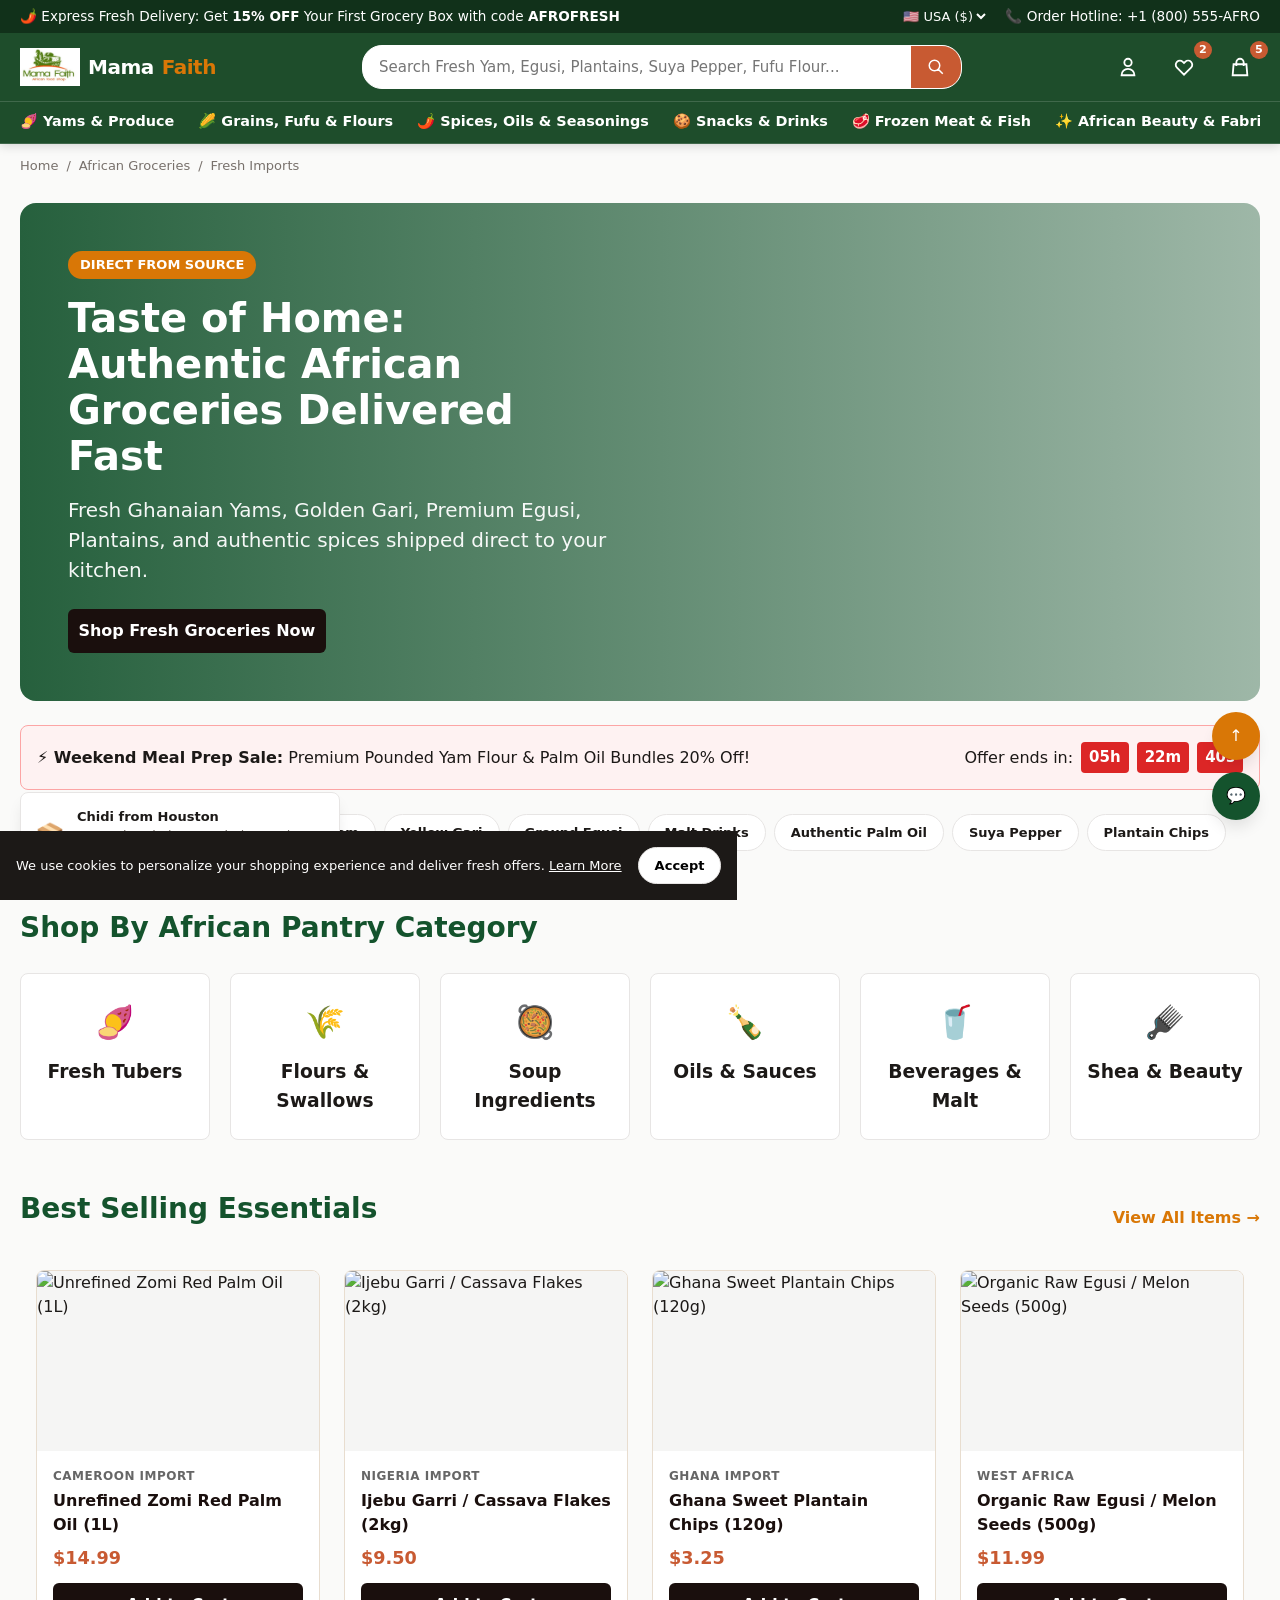
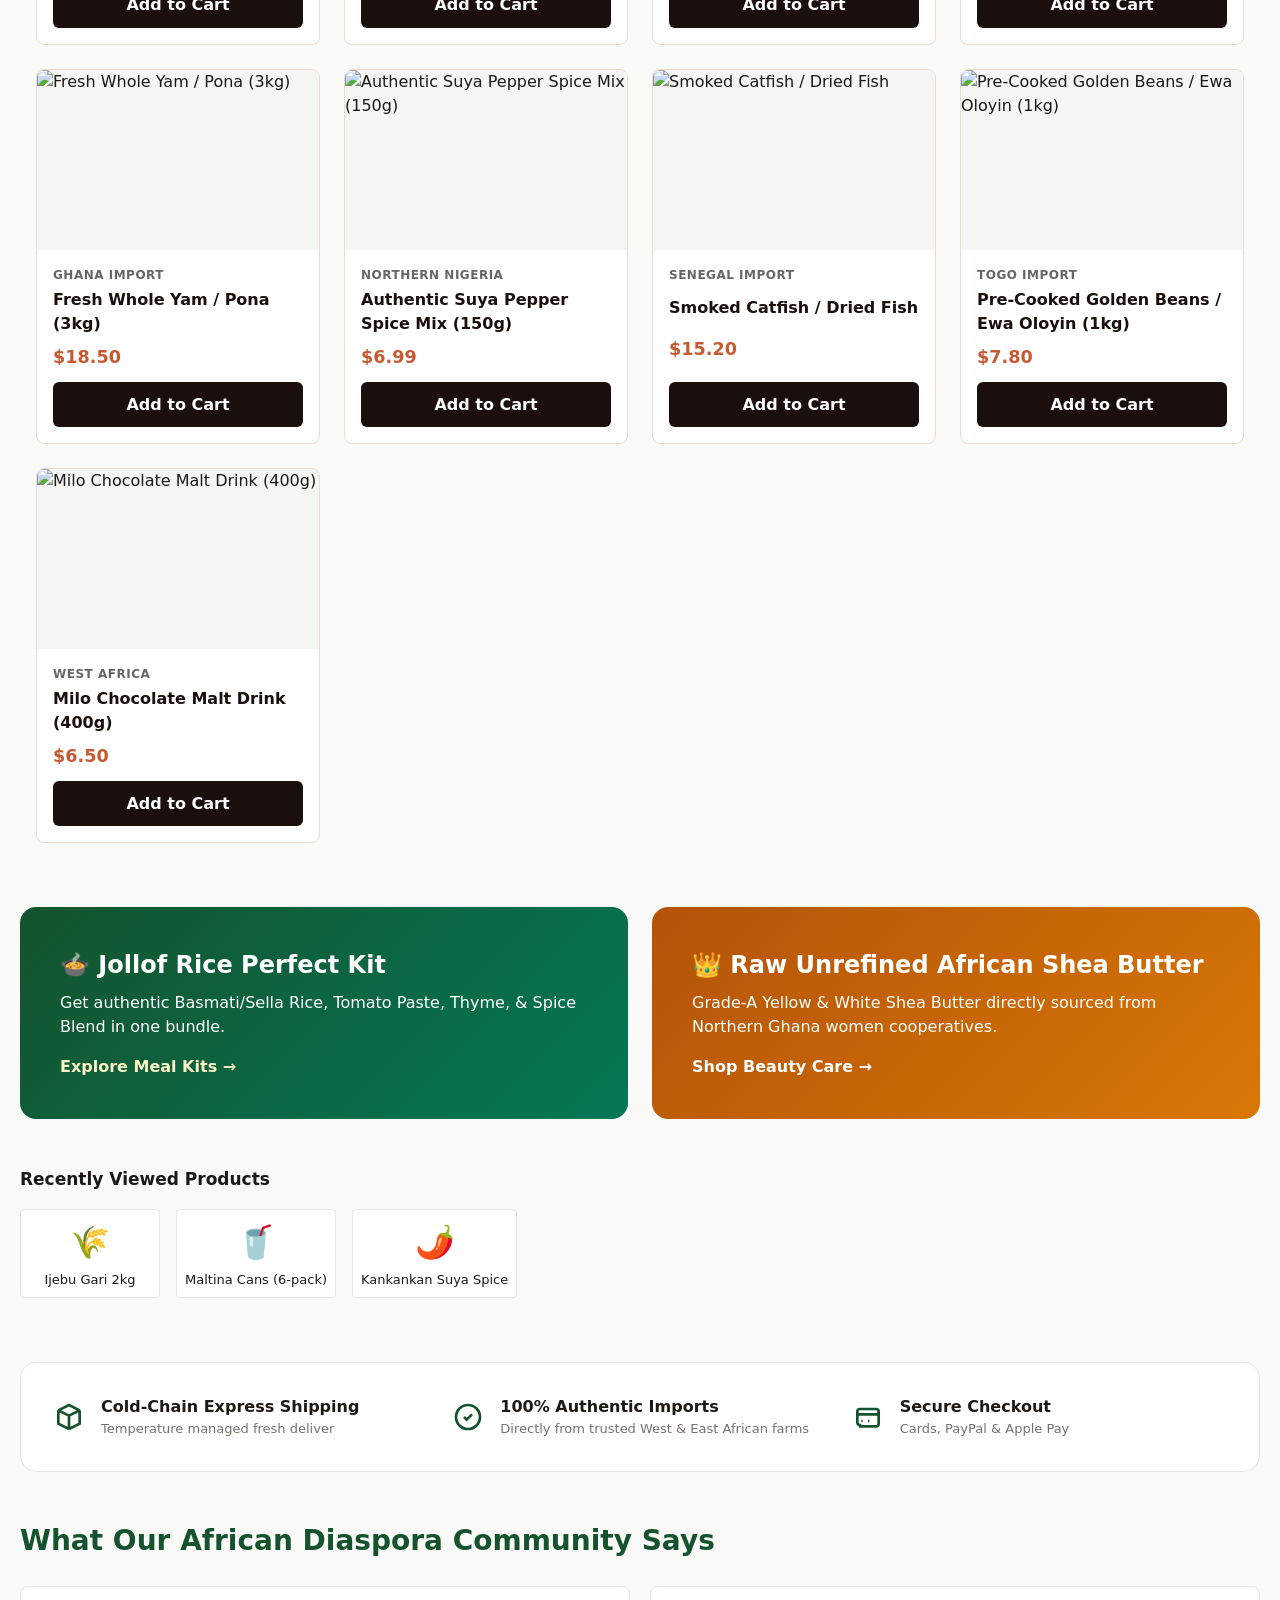
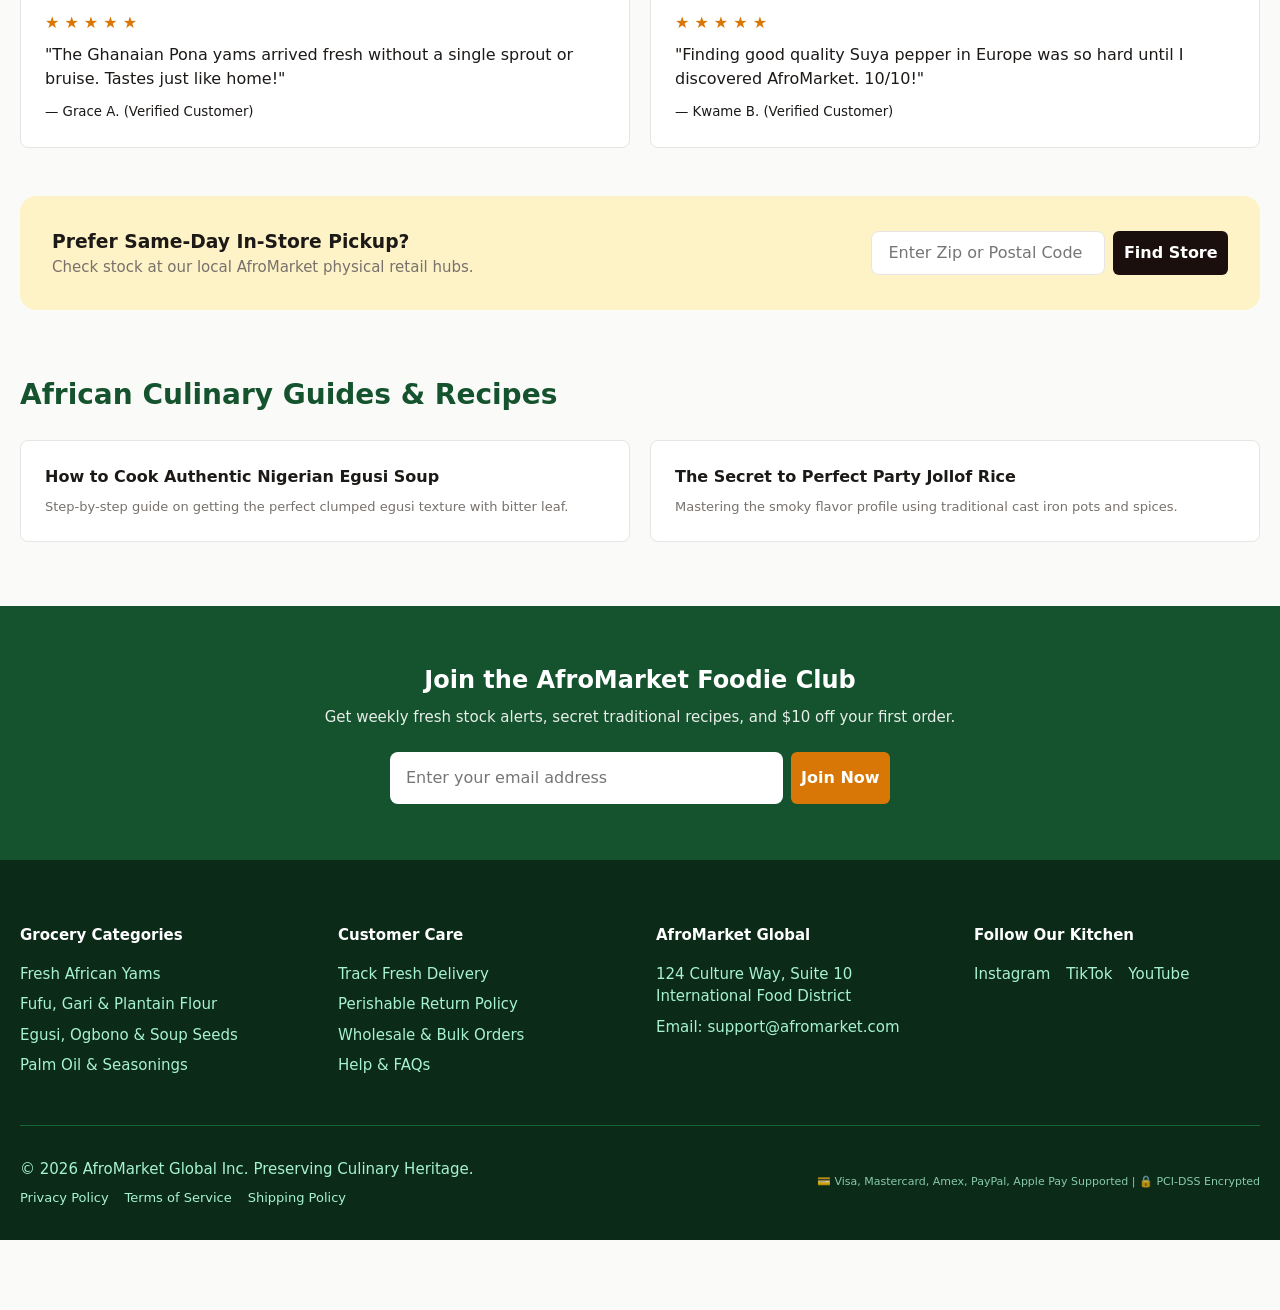
==== commit ebfbae43: ".." ====
--- a/afro/index.html
+++ b/afro/index.html
@@ -346,18 +346,18 @@
 
 
 /* ==========================================================================
-   DESKTOP DEFAULT LAYOUT
+   GREEN THEME & DESKTOP DEFAULT LAYOUT
    ========================================================================== */
 .sticky-header-wrapper {
   position: sticky;
   top: 0;
   z-index: 1000;
-  background-color: #ffffff;
-  box-shadow: 0 2px 10px rgba(0, 0, 0, 0.08);
+  background-color: #1e4d2b; /* Deep Green Background */
+  box-shadow: 0 2px 10px rgba(0, 0, 0, 0.15);
 }
 
 .promo-top-bar {
-  background: #1a0f0d;
+  background: #11311a; /* Darker Green Accent */
   color: #ffffff;
   font-size: 0.85rem;
   padding: 0.4rem 0;
@@ -377,7 +377,7 @@
 
 .site-header {
   padding: 0.75rem 0;
-  border-bottom: 1px solid #e8ddcf;
+  border-bottom: 1px solid rgba(255, 255, 255, 0.15);
 }
 
 .site-header .container {
@@ -393,7 +393,7 @@
   gap: 0.5rem;
   font-weight: 800;
   font-size: 1.25rem;
-  color: #1a0f0d;
+  color: #ffffff; /* Contrast text for green background */
   text-decoration: none;
   white-space: nowrap;
 }
@@ -405,10 +405,10 @@
 
 .search-input-wrapper {
   display: flex;
-  border: 1px solid #e8ddcf;
+  border: 1px solid #ffffff;
   border-radius: 20px;
   overflow: hidden;
-  background: #faf6f0;
+  background: #ffffff;
 }
 
 .search-input-wrapper input {
@@ -417,11 +417,12 @@
   padding: 0.6rem 1rem;
   background: transparent;
   outline: none;
+  color: #1a0f0d;
 }
 
 .search-btn {
   background: #c85a32;
-  color: #fff;
+  color: #ffffff;
   border: none;
   padding: 0 1rem;
   cursor: pointer;
@@ -437,7 +438,7 @@
 
 .action-icon-btn {
   position: relative;
-  color: #1a0f0d;
+  color: #ffffff;
   display: flex;
   align-items: center;
 }
@@ -447,7 +448,7 @@
   top: -6px;
   right: -8px;
   background: #c85a32;
-  color: #fff;
+  color: #ffffff;
   font-size: 0.7rem;
   font-weight: bold;
   border-radius: 50%;
@@ -455,8 +456,8 @@
 }
 
 .nav-bar {
-  background: #faf6f0;
-  border-bottom: 1px solid #e8ddcf;
+  background: #1e4d2b;
+  border-bottom: 1px solid rgba(255, 255, 255, 0.15);
 }
 
 .nav-list {
@@ -469,7 +470,7 @@
 
 .nav-link {
   text-decoration: none;
-  color: #1a0f0d;
+  color: #ffffff;
   font-weight: 600;
   font-size: 0.9rem;
   padding: 0.6rem 0;
@@ -482,7 +483,6 @@
    ========================================================================== */
 @media (max-width: 768px) {
   
-  /* 1. Promo Top Bar: Stack and simplify */
   .promo-top-bar .container {
     flex-direction: column;
     gap: 0.25rem;
@@ -502,19 +502,18 @@
   }
 
   .support-phone {
-    display: none; /* Hide telephone number on small screens to save vertical height */
+    display: none;
   }
 
   .top-utility-links select {
     font-size: 0.75rem;
     background: transparent;
-    color: #fff;
-    border: 1px solid #444;
+    color: #ffffff;
+    border: 1px solid rgba(255, 255, 255, 0.3);
     border-radius: 4px;
     padding: 1px 4px;
   }
 
-  /* 2. Site Header: 2-Row Grid layout on Mobile */
   .site-header .container {
     display: grid;
     grid-template-columns: auto auto;
@@ -523,7 +522,6 @@
     padding: 0.5rem 0.75rem;
   }
 
-  /* Row 1: Logo left, Actions right */
   .brand-logo {
     grid-column: 1;
     grid-row: 1;
@@ -541,7 +539,6 @@
     gap: 0.85rem;
   }
 
-  /* Row 2: Search bar takes full width underneath */
   .search-container {
     grid-column: 1 / -1;
     grid-row: 2;
@@ -554,7 +551,6 @@
     font-size: 0.85rem;
   }
 
-  /* 3. Category Navigation: Horizontal Scrollable Touch Bar */
   .nav-bar .container {
     padding: 0;
   }
@@ -564,20 +560,21 @@
     overflow-x: auto;
     white-space: nowrap;
     padding: 0.5rem 0.75rem;
-    gap: 1rem;
+    gap: 0.5rem;
     -webkit-overflow-scrolling: touch;
-    scrollbar-width: none; /* Hide scrollbars for modern browsers */
+    scrollbar-width: none;
   }
 
   .nav-list::-webkit-scrollbar {
-    display: none; /* Hide scrollbar for Chrome/Safari */
+    display: none;
   }
 
   .nav-link {
     font-size: 0.825rem;
-    padding: 0.25rem 0.5rem;
-    background: #ffffff;
-    border: 1px solid #e8ddcf;
+    padding: 0.3rem 0.6rem;
+    background: rgba(255, 255, 255, 0.15);
+    color: #ffffff;
+    border: 1px solid rgba(255, 255, 255, 0.25);
     border-radius: 16px;
   }
 }
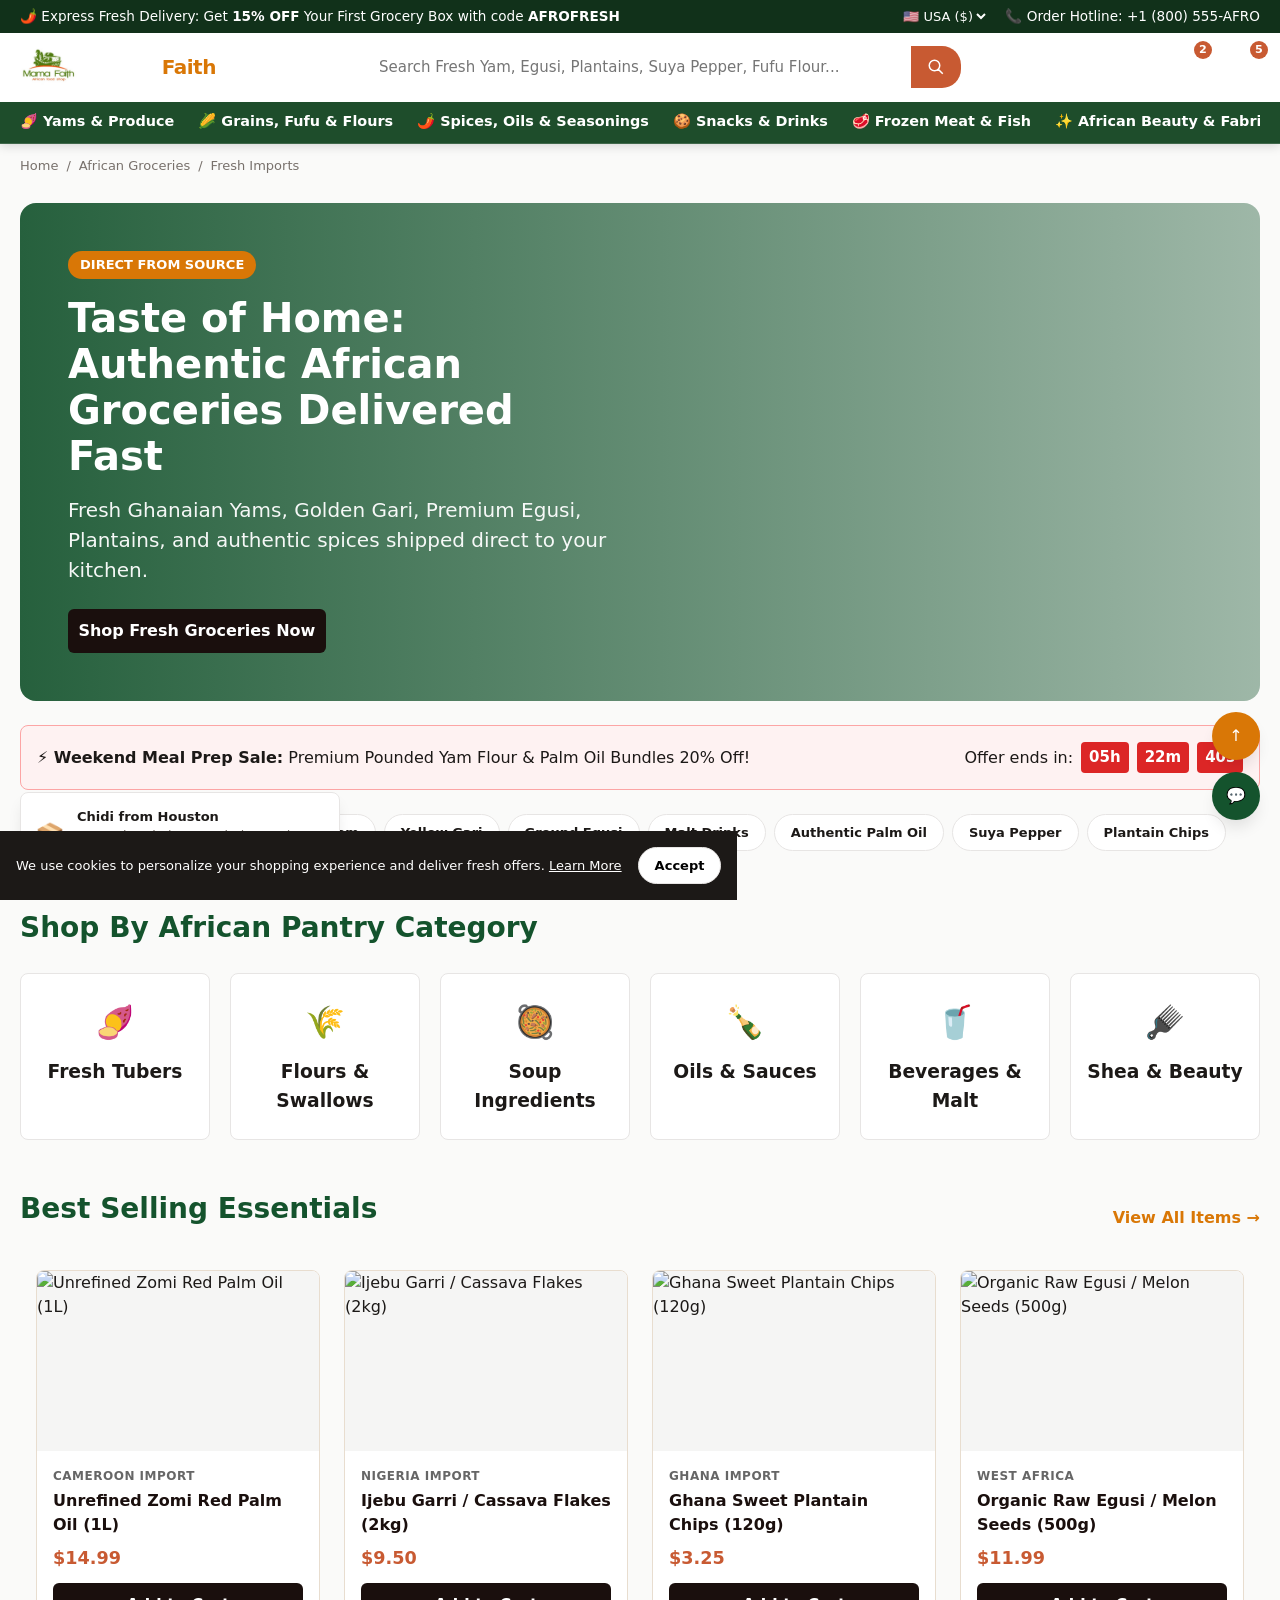
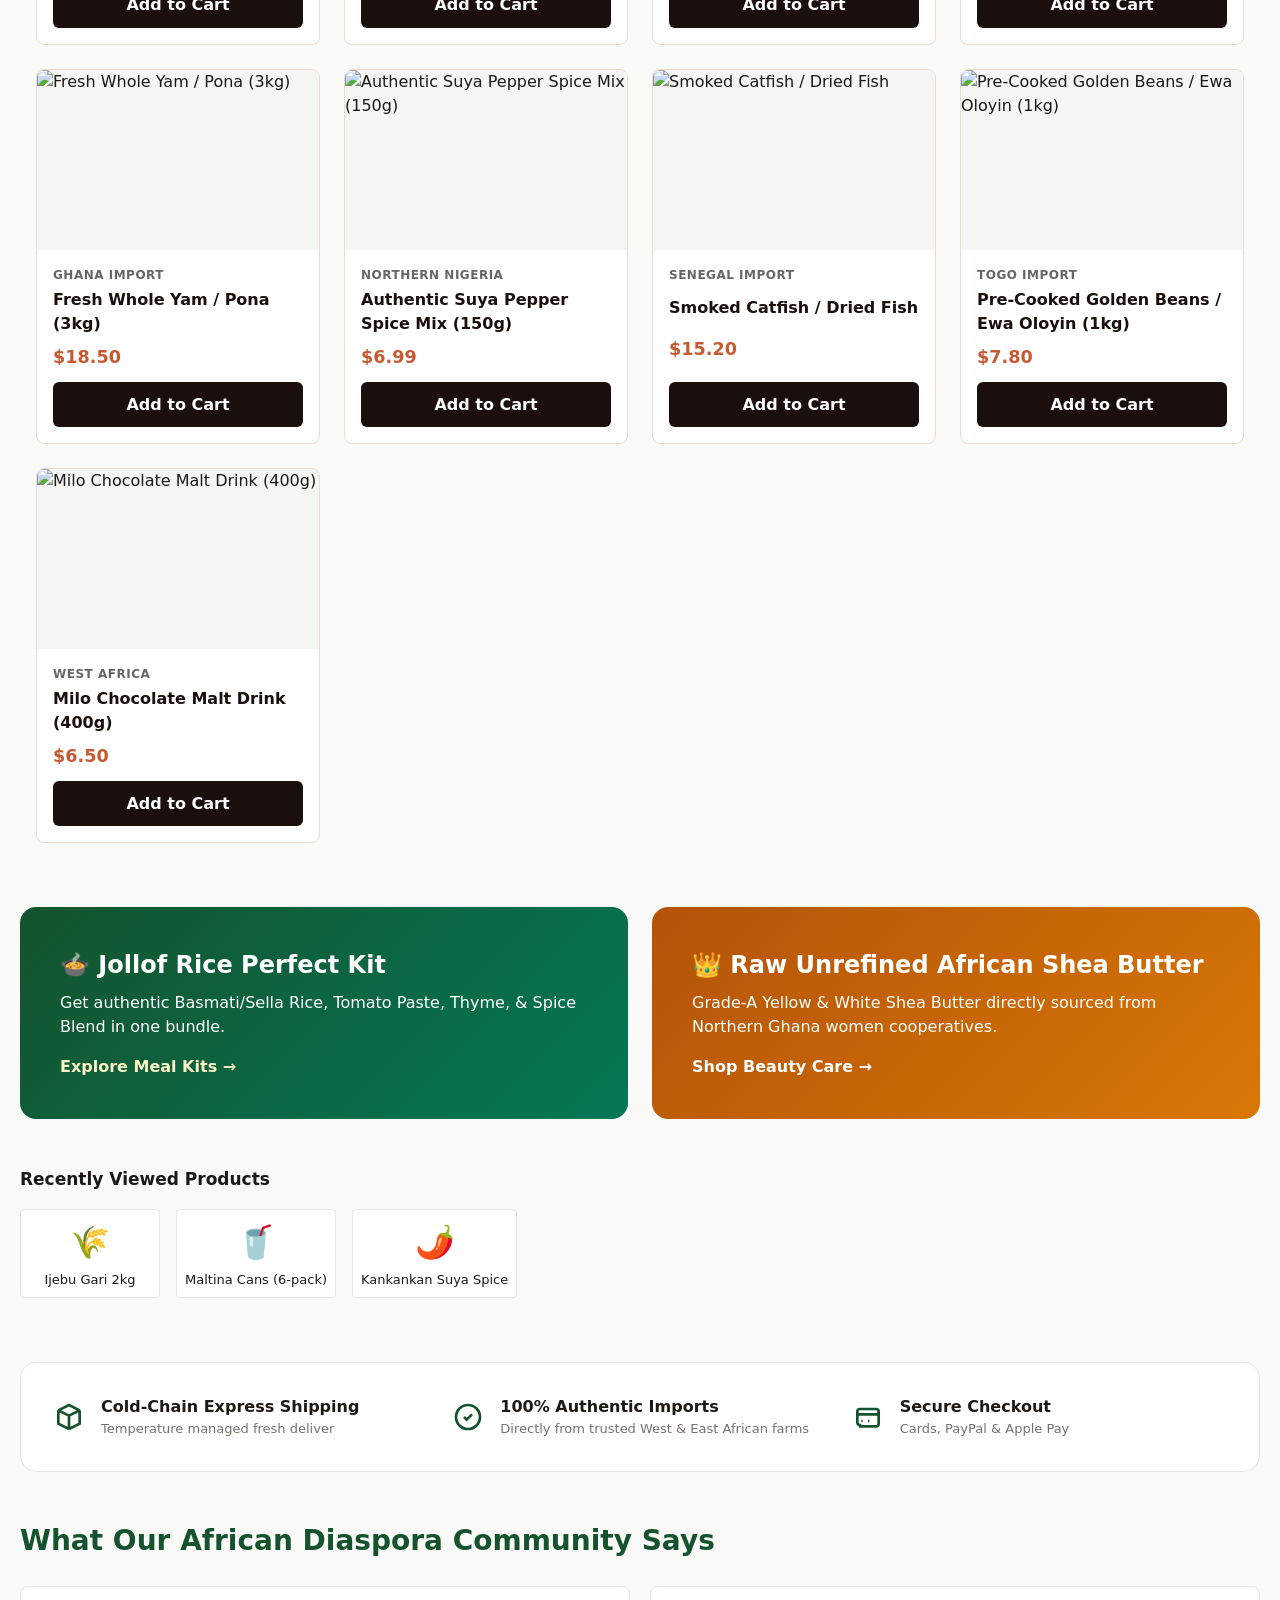
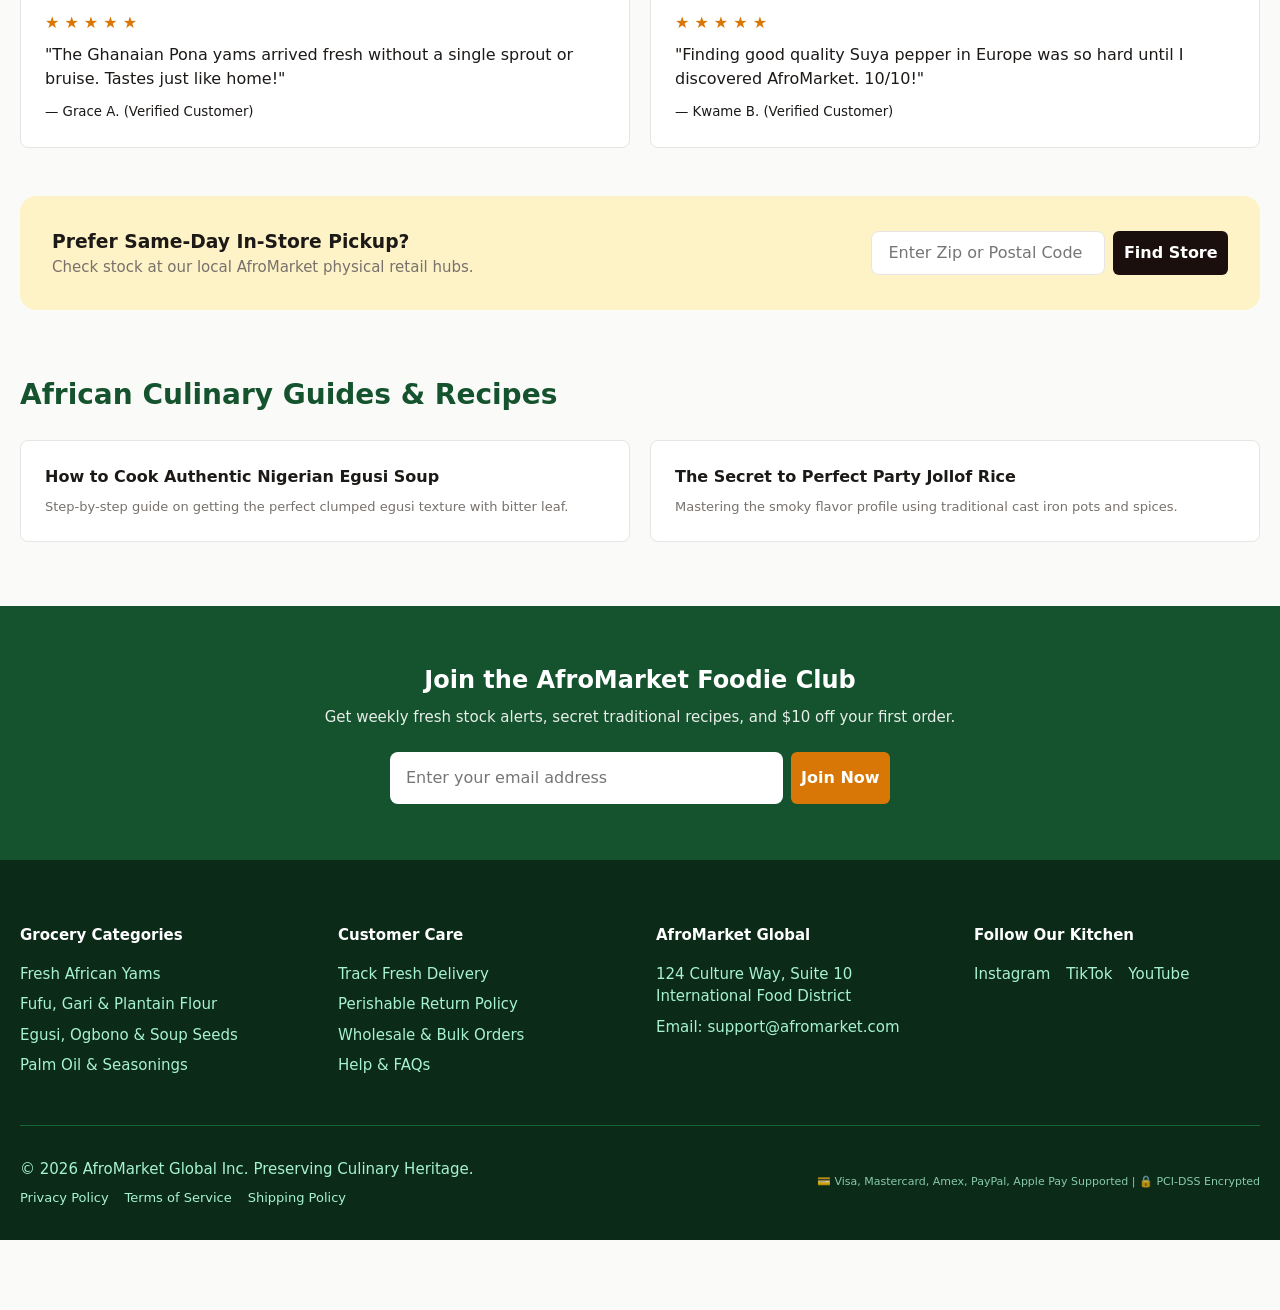
==== commit 43fe89c9: ".." ====
--- a/afro/index.html
+++ b/afro/index.html
@@ -352,7 +352,7 @@
   position: sticky;
   top: 0;
   z-index: 1000;
-  background-color: #1e4d2b; /* Deep Green Background */
+  background-color: #fff; /* Deep Green Background */
   box-shadow: 0 2px 10px rgba(0, 0, 0, 0.15);
 }
 
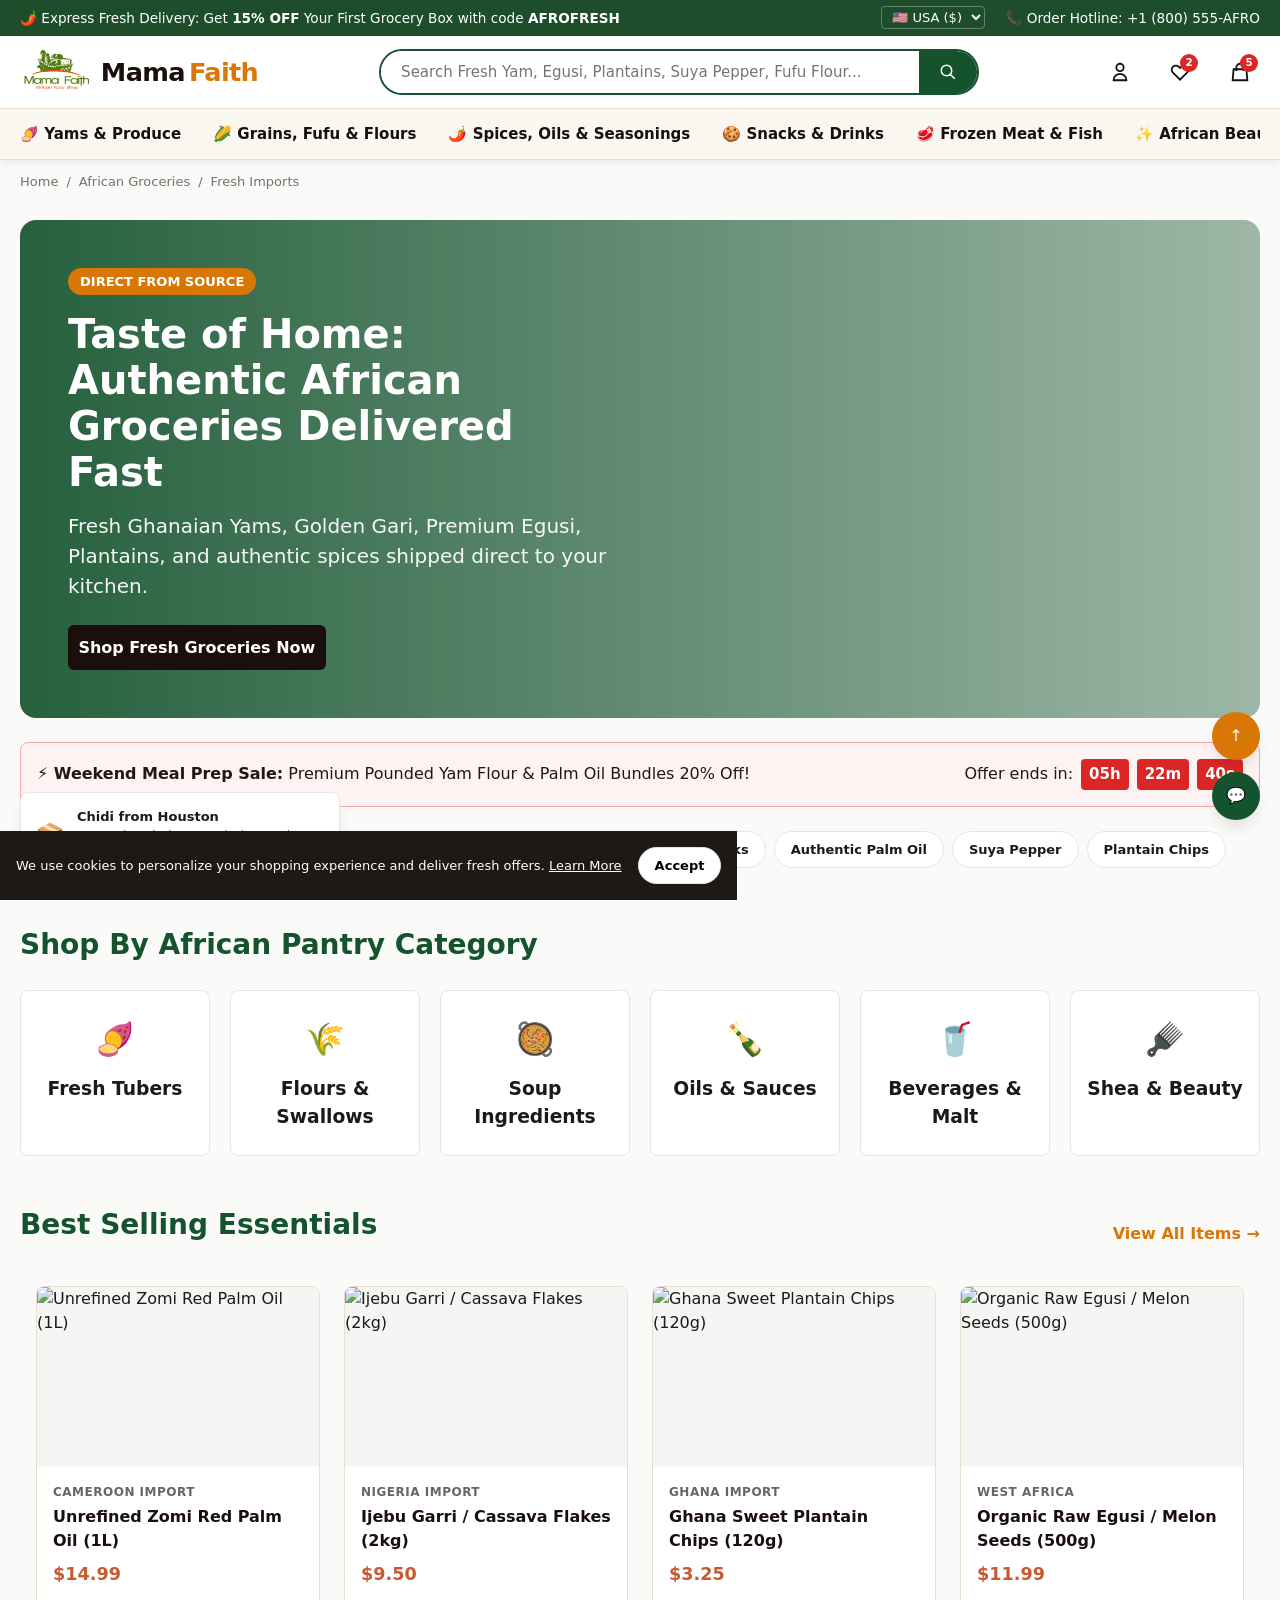
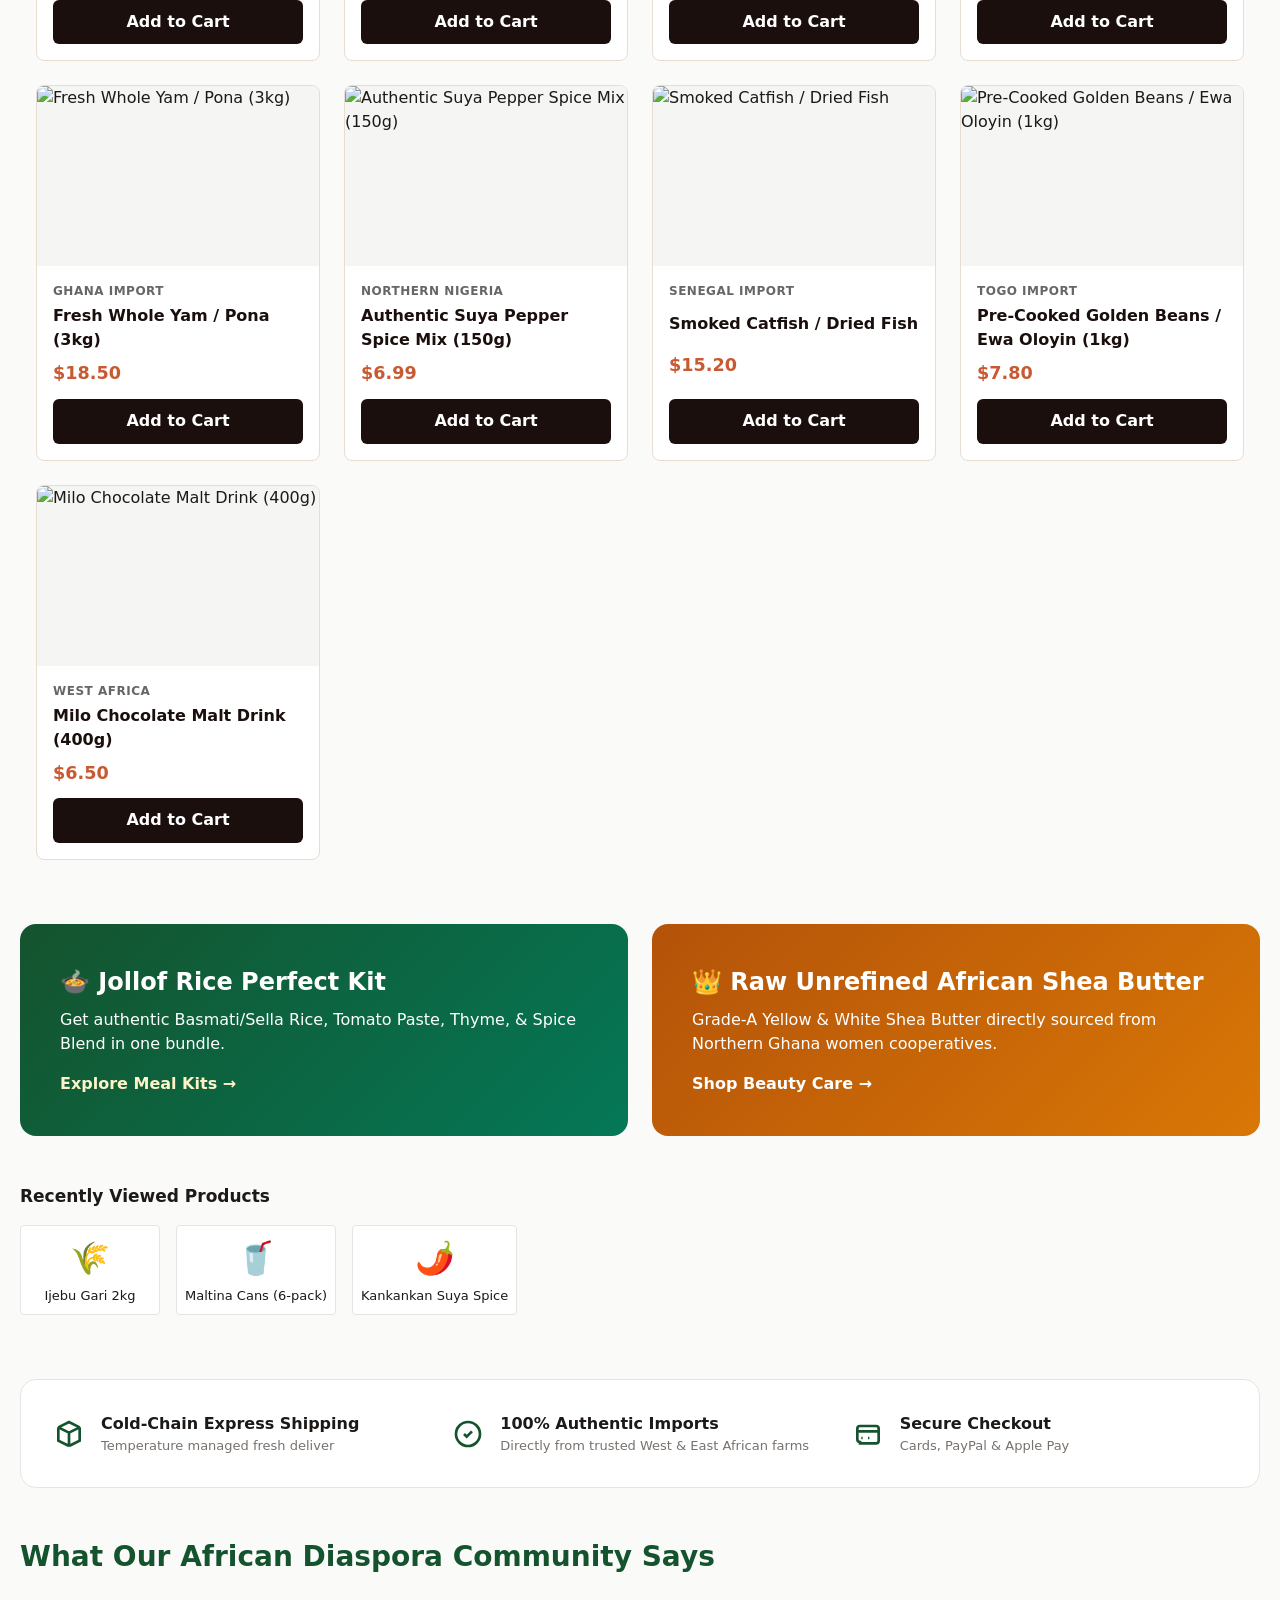
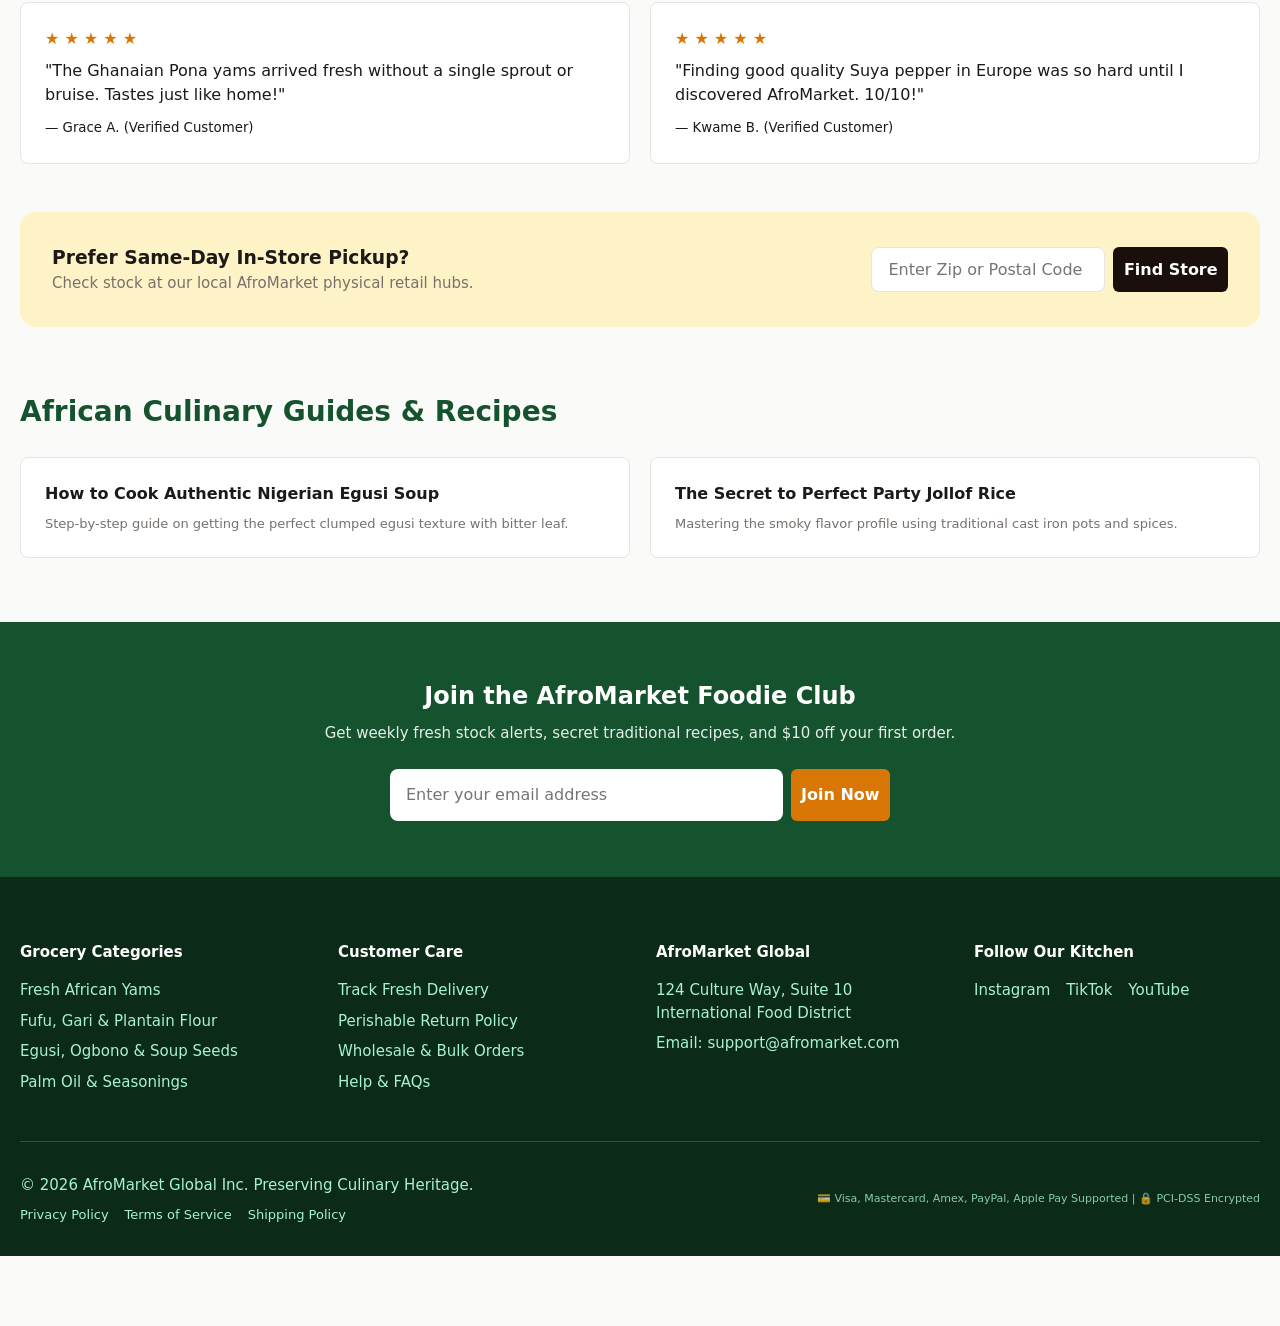
==== commit 0f308436: ".." ====
--- a/afro/index.html
+++ b/afro/index.html
@@ -344,239 +344,63 @@
   cursor: pointer;
 }
 
-
-/* ==========================================================================
-   GREEN THEME & DESKTOP DEFAULT LAYOUT
-   ========================================================================== */
+/* Promo bar background set to green */
+.promo-top-bar {
+  background-color: #1e4d2b; /* Deep green */
+  color: #ffffff;
+  font-size: 0.85rem;
+  padding: 0.4rem 0;
+}
+
+/* Ensure text elements inside the promo bar maintain white contrast */
+.promo-top-bar p,
+.promo-top-bar a {
+  color: #ffffff;
+}
+
+.promo-top-bar select {
+  background: transparent;
+  color: #ffffff;
+  border: 1px solid rgba(255, 255, 255, 0.3);
+  border-radius: 4px;
+  padding: 2px 6px;
+}
+
+.promo-top-bar select option {
+  background-color: #ffffff;
+  color: #1a0f0d;
+}
+
+/* Rest of the header wrapper remains clean/white */
 .sticky-header-wrapper {
   position: sticky;
   top: 0;
   z-index: 1000;
-  background-color: #fff; /* Deep Green Background */
-  box-shadow: 0 2px 10px rgba(0, 0, 0, 0.15);
-}
-
-.promo-top-bar {
-  background: #11311a; /* Darker Green Accent */
-  color: #ffffff;
-  font-size: 0.85rem;
-  padding: 0.4rem 0;
-}
-
-.promo-top-bar .container {
-  display: flex;
-  justify-content: space-between;
-  align-items: center;
-}
-
-.top-utility-links {
-  display: flex;
-  align-items: center;
-  gap: 1rem;
+  background-color: #ffffff;
+  box-shadow: 0 2px 10px rgba(0, 0, 0, 0.08);
 }
 
 .site-header {
+  background-color: #ffffff;
   padding: 0.75rem 0;
-  border-bottom: 1px solid rgba(255, 255, 255, 0.15);
-}
-
-.site-header .container {
-  display: flex;
-  align-items: center;
-  justify-content: space-between;
-  gap: 1.5rem;
+  border-bottom: 1px solid #e8ddcf;
 }
 
 .brand-logo {
-  display: flex;
-  align-items: center;
-  gap: 0.5rem;
-  font-weight: 800;
-  font-size: 1.25rem;
-  color: #ffffff; /* Contrast text for green background */
-  text-decoration: none;
-  white-space: nowrap;
-}
-
-.search-container {
-  flex: 1;
-  max-width: 600px;
-}
-
-.search-input-wrapper {
-  display: flex;
-  border: 1px solid #ffffff;
-  border-radius: 20px;
-  overflow: hidden;
-  background: #ffffff;
-}
-
-.search-input-wrapper input {
-  width: 100%;
-  border: none;
-  padding: 0.6rem 1rem;
-  background: transparent;
-  outline: none;
   color: #1a0f0d;
 }
 
-.search-btn {
-  background: #c85a32;
-  color: #ffffff;
-  border: none;
-  padding: 0 1rem;
-  cursor: pointer;
-  display: flex;
-  align-items: center;
-}
-
-.header-actions {
-  display: flex;
-  align-items: center;
-  gap: 1rem;
-}
-
 .action-icon-btn {
-  position: relative;
-  color: #ffffff;
-  display: flex;
-  align-items: center;
-}
-
-.action-icon-btn .badge {
-  position: absolute;
-  top: -6px;
-  right: -8px;
-  background: #c85a32;
-  color: #ffffff;
-  font-size: 0.7rem;
-  font-weight: bold;
-  border-radius: 50%;
-  padding: 2px 5px;
+  color: #1a0f0d;
 }
 
 .nav-bar {
-  background: #1e4d2b;
-  border-bottom: 1px solid rgba(255, 255, 255, 0.15);
-}
-
-.nav-list {
-  display: flex;
-  list-style: none;
-  margin: 0;
-  padding: 0;
-  gap: 1.5rem;
+  background-color: #faf6f0;
+  border-bottom: 1px solid #e8ddcf;
 }
 
 .nav-link {
-  text-decoration: none;
-  color: #ffffff;
-  font-weight: 600;
-  font-size: 0.9rem;
-  padding: 0.6rem 0;
-  display: block;
-  white-space: nowrap;
-}
-
-/* ==========================================================================
-   MOBILE RESPONSIVE BREAKPOINT (<= 768px)
-   ========================================================================== */
-@media (max-width: 768px) {
-  
-  .promo-top-bar .container {
-    flex-direction: column;
-    gap: 0.25rem;
-    text-align: center;
-    padding: 0.3rem 0.75rem;
-  }
-
-  .promo-top-bar p {
-    margin: 0;
-    font-size: 0.75rem;
-    line-height: 1.2;
-  }
-
-  .top-utility-links {
-    font-size: 0.75rem;
-    gap: 0.5rem;
-  }
-
-  .support-phone {
-    display: none;
-  }
-
-  .top-utility-links select {
-    font-size: 0.75rem;
-    background: transparent;
-    color: #ffffff;
-    border: 1px solid rgba(255, 255, 255, 0.3);
-    border-radius: 4px;
-    padding: 1px 4px;
-  }
-
-  .site-header .container {
-    display: grid;
-    grid-template-columns: auto auto;
-    grid-template-rows: auto auto;
-    gap: 0.75rem;
-    padding: 0.5rem 0.75rem;
-  }
-
-  .brand-logo {
-    grid-column: 1;
-    grid-row: 1;
-    font-size: 1.1rem;
-  }
-
-  .brand-logo img {
-    width: 2.2em !important;
-  }
-
-  .header-actions {
-    grid-column: 2;
-    grid-row: 1;
-    justify-self: end;
-    gap: 0.85rem;
-  }
-
-  .search-container {
-    grid-column: 1 / -1;
-    grid-row: 2;
-    width: 100%;
-    max-width: 100%;
-  }
-
-  .search-input-wrapper input {
-    padding: 0.5rem 0.75rem;
-    font-size: 0.85rem;
-  }
-
-  .nav-bar .container {
-    padding: 0;
-  }
-
-  .nav-list {
-    display: flex;
-    overflow-x: auto;
-    white-space: nowrap;
-    padding: 0.5rem 0.75rem;
-    gap: 0.5rem;
-    -webkit-overflow-scrolling: touch;
-    scrollbar-width: none;
-  }
-
-  .nav-list::-webkit-scrollbar {
-    display: none;
-  }
-
-  .nav-link {
-    font-size: 0.825rem;
-    padding: 0.3rem 0.6rem;
-    background: rgba(255, 255, 255, 0.15);
-    color: #ffffff;
-    border: 1px solid rgba(255, 255, 255, 0.25);
-    border-radius: 16px;
-  }
+  color: #1a0f0d;
 }
   </style>
 </head>
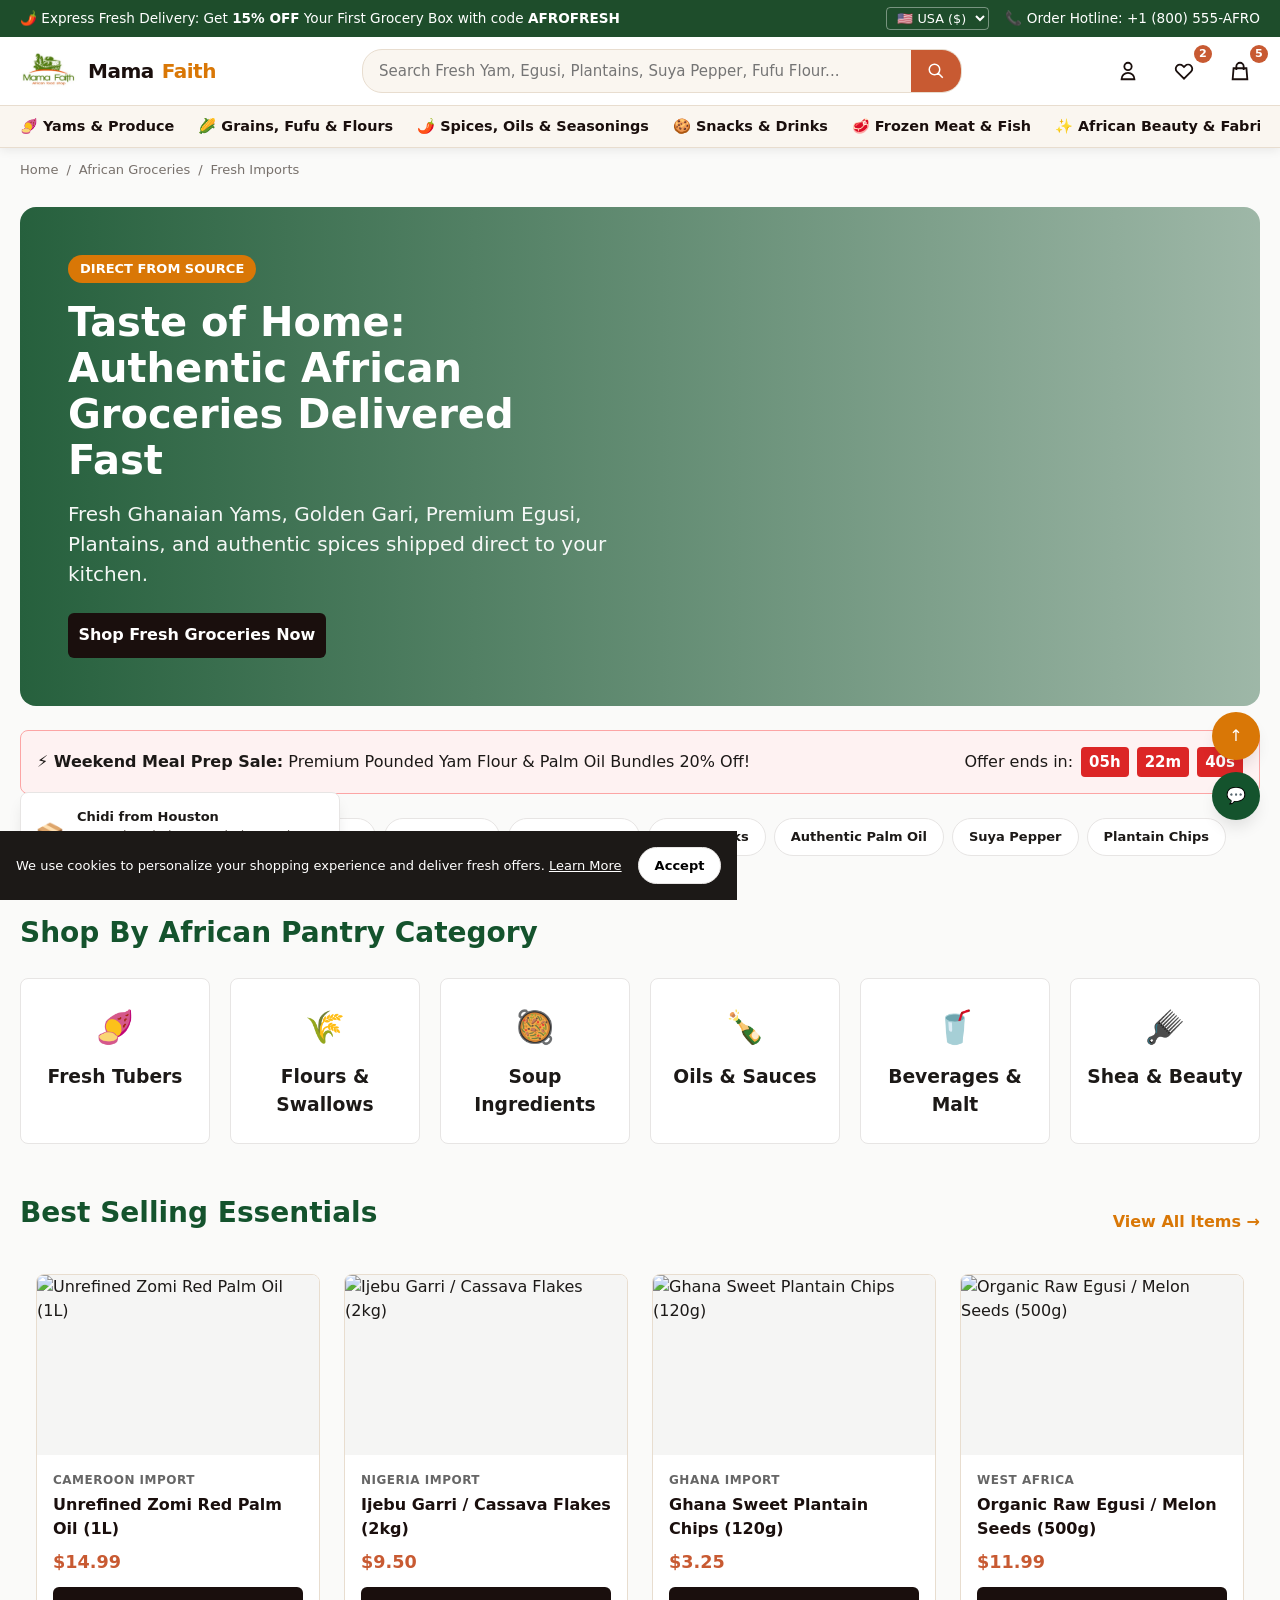
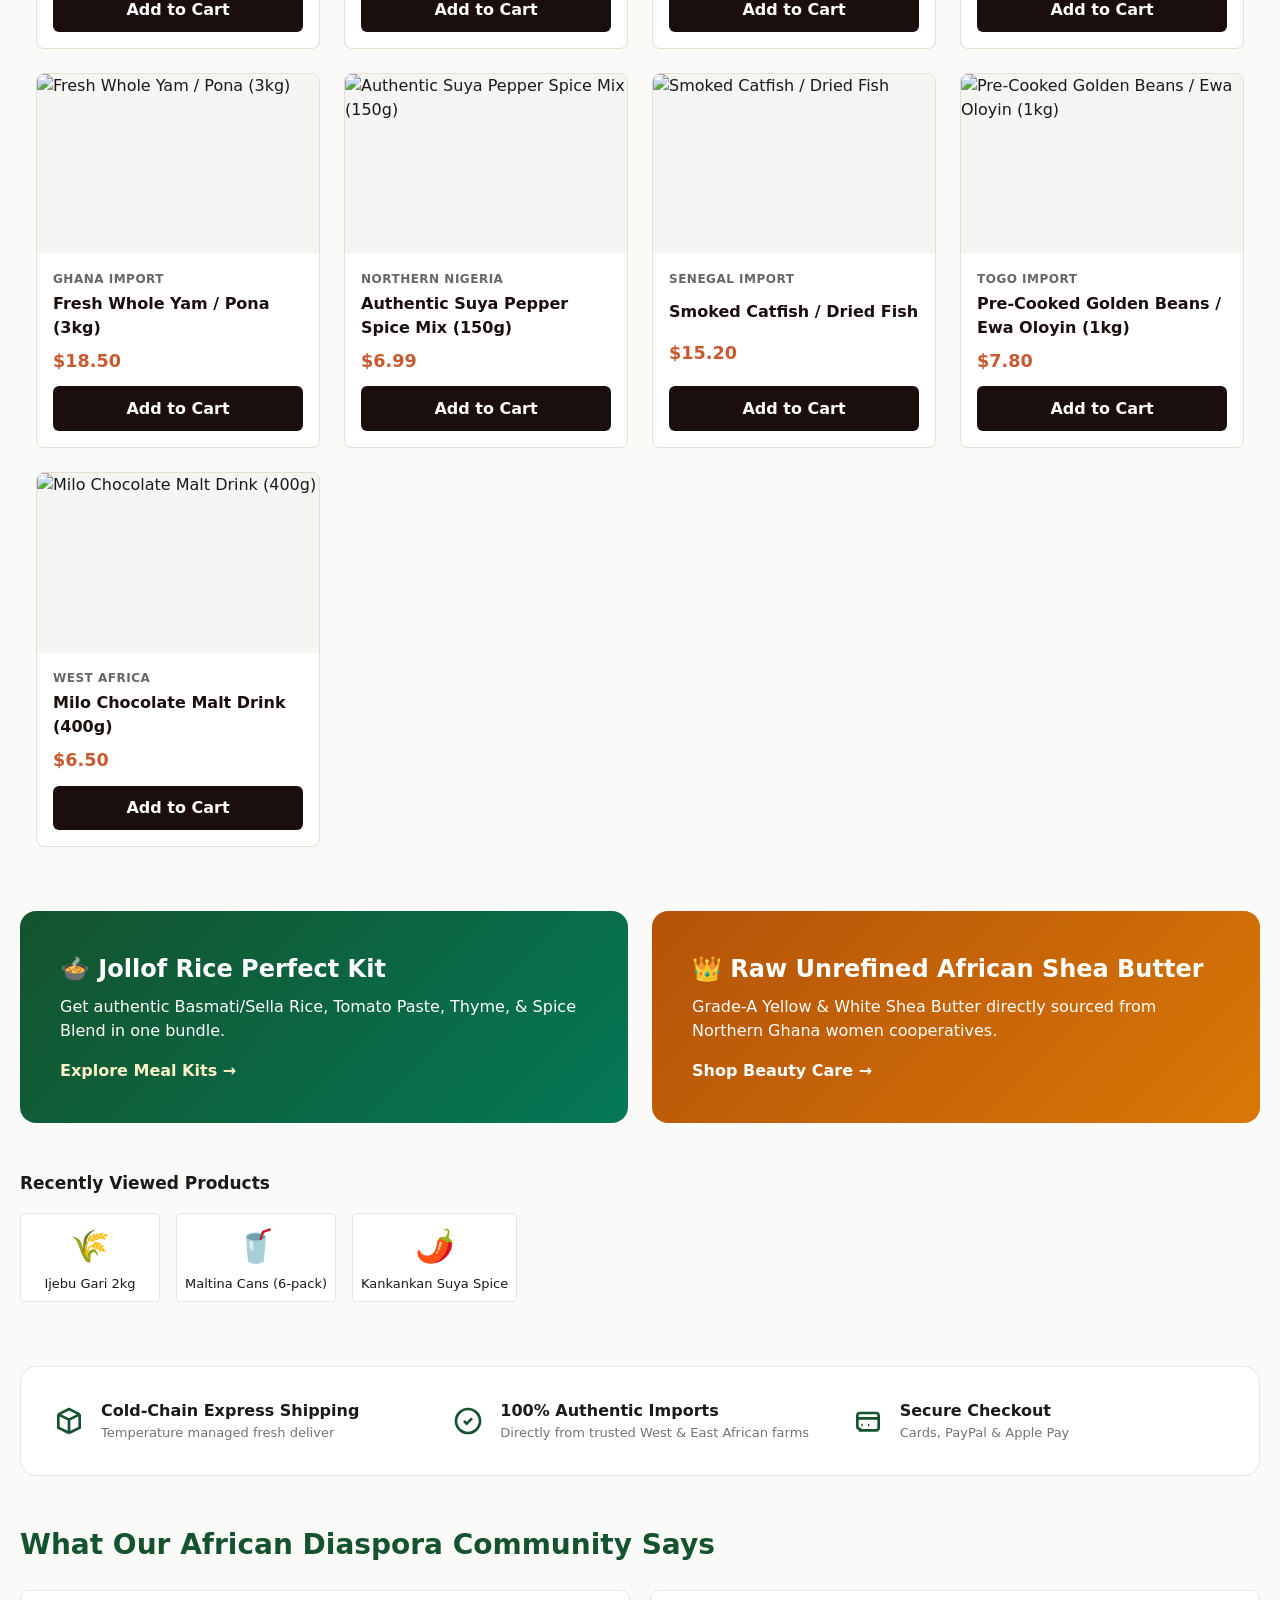
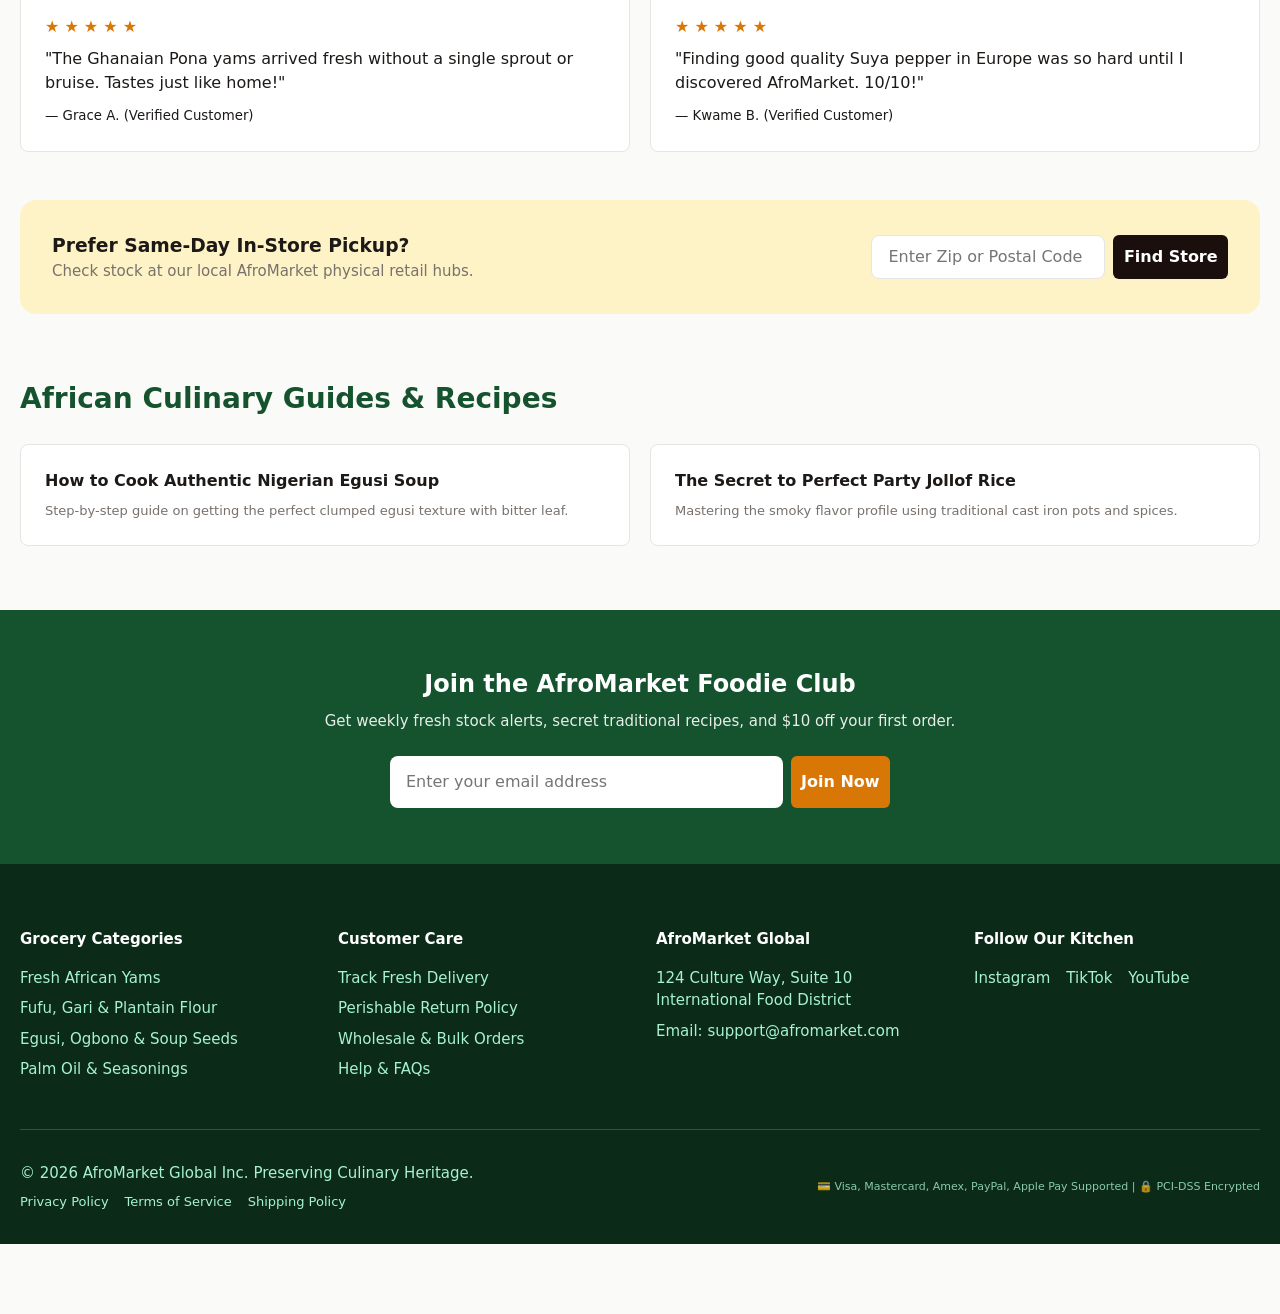
==== commit 737665cc: ".." ====
--- a/afro/index.html
+++ b/afro/index.html
@@ -344,34 +344,9 @@
   cursor: pointer;
 }
 
-/* Promo bar background set to green */
-.promo-top-bar {
-  background-color: #1e4d2b; /* Deep green */
-  color: #ffffff;
-  font-size: 0.85rem;
-  padding: 0.4rem 0;
-}
-
-/* Ensure text elements inside the promo bar maintain white contrast */
-.promo-top-bar p,
-.promo-top-bar a {
-  color: #ffffff;
-}
-
-.promo-top-bar select {
-  background: transparent;
-  color: #ffffff;
-  border: 1px solid rgba(255, 255, 255, 0.3);
-  border-radius: 4px;
-  padding: 2px 6px;
-}
-
-.promo-top-bar select option {
-  background-color: #ffffff;
-  color: #1a0f0d;
-}
-
-/* Rest of the header wrapper remains clean/white */
+/* ==========================================================================
+   1. BASE STYLES & GREEN PROMO TOP BAR
+   ========================================================================== */
 .sticky-header-wrapper {
   position: sticky;
   top: 0;
@@ -380,18 +355,133 @@
   box-shadow: 0 2px 10px rgba(0, 0, 0, 0.08);
 }
 
+/* ONLY the top promo bar is green */
+.promo-top-bar {
+  background-color: #1e4d2b;
+  color: #ffffff;
+  font-size: 0.85rem;
+  padding: 0.45rem 0;
+}
+
+.promo-top-bar .container {
+  display: flex;
+  justify-content: space-between;
+  align-items: center;
+}
+
+.promo-top-bar p {
+  margin: 0;
+  color: #ffffff;
+}
+
+.top-utility-links {
+  display: flex;
+  align-items: center;
+  gap: 1rem;
+}
+
+.top-utility-links a {
+  color: #ffffff;
+  text-decoration: none;
+}
+
+.top-utility-links select {
+  background: transparent;
+  color: #ffffff;
+  border: 1px solid rgba(255, 255, 255, 0.4);
+  border-radius: 4px;
+  padding: 2px 6px;
+  font-size: 0.8rem;
+  cursor: pointer;
+}
+
+.top-utility-links select option {
+  background-color: #ffffff;
+  color: #1a0f0d;
+}
+
+/* ==========================================================================
+   2. DESKTOP HEADER & NAVIGATION (NEUTRAL THEME)
+   ========================================================================== */
 .site-header {
   background-color: #ffffff;
   padding: 0.75rem 0;
   border-bottom: 1px solid #e8ddcf;
 }
 
+.site-header .container {
+  display: flex;
+  align-items: center;
+  justify-content: space-between;
+  gap: 1.5rem;
+}
+
 .brand-logo {
+  display: flex;
+  align-items: center;
+  gap: 0.5rem;
+  font-weight: 800;
+  font-size: 1.25rem;
   color: #1a0f0d;
+  text-decoration: none;
+  white-space: nowrap;
+}
+
+.search-container {
+  flex: 1;
+  max-width: 600px;
+}
+
+.search-input-wrapper {
+  display: flex;
+  border: 1px solid #e8ddcf;
+  border-radius: 20px;
+  overflow: hidden;
+  background: #faf6f0;
+}
+
+.search-input-wrapper input {
+  width: 100%;
+  border: none;
+  padding: 0.6rem 1rem;
+  background: transparent;
+  outline: none;
+  color: #1a0f0d;
+}
+
+.search-btn {
+  background: #c85a32;
+  color: #ffffff;
+  border: none;
+  padding: 0 1rem;
+  cursor: pointer;
+  display: flex;
+  align-items: center;
+}
+
+.header-actions {
+  display: flex;
+  align-items: center;
+  gap: 1rem;
 }
 
 .action-icon-btn {
+  position: relative;
   color: #1a0f0d;
+  display: flex;
+  align-items: center;
+}
+
+.action-icon-btn .badge {
+  position: absolute;
+  top: -6px;
+  right: -8px;
+  background: #c85a32;
+  color: #ffffff;
+  font-size: 0.7rem;
+  font-weight: bold;
+  border-radius: 50%;
+  padding: 2px 5px;
 }
 
 .nav-bar {
@@ -399,8 +489,113 @@
   border-bottom: 1px solid #e8ddcf;
 }
 
+.nav-list {
+  display: flex;
+  list-style: none;
+  margin: 0;
+  padding: 0;
+  gap: 1.5rem;
+}
+
 .nav-link {
+  text-decoration: none;
   color: #1a0f0d;
+  font-weight: 600;
+  font-size: 0.9rem;
+  padding: 0.6rem 0;
+  display: block;
+  white-space: nowrap;
+}
+
+/* ==========================================================================
+   3. MOBILE RESPONSIVE LAYOUT (ELIMINATES TEXT SQUASHING)
+   ========================================================================== */
+@media (max-width: 768px) {
+  
+  /* Top Bar adjustments */
+  .promo-top-bar .container {
+    flex-direction: column;
+    gap: 0.3rem;
+    text-align: center;
+    padding: 0.25rem 0.75rem;
+  }
+
+  .promo-top-bar p {
+    font-size: 0.75rem;
+    line-height: 1.3;
+  }
+
+  .support-phone {
+    display: none; /* Hides telephone number on mobile to save vertical space */
+  }
+
+  /* 2-Row Header Layout on Mobile */
+  .site-header .container {
+    display: grid;
+    grid-template-columns: auto auto;
+    grid-template-rows: auto auto;
+    gap: 0.75rem;
+    padding: 0.5rem 0.75rem;
+  }
+
+  /* Row 1: Logo left, Icons right */
+  .brand-logo {
+    grid-column: 1;
+    grid-row: 1;
+    font-size: 1.1rem;
+  }
+
+  .brand-logo img {
+    width: 2.2em !important;
+  }
+
+  .header-actions {
+    grid-column: 2;
+    grid-row: 1;
+    justify-self: end;
+    gap: 0.85rem;
+  }
+
+  /* Row 2: Full-width search input underneath */
+  .search-container {
+    grid-column: 1 / -1;
+    grid-row: 2;
+    width: 100%;
+    max-width: 100%;
+  }
+
+  .search-input-wrapper input {
+    padding: 0.5rem 0.75rem;
+    font-size: 0.85rem;
+  }
+
+  /* Horizontal Scrollable Category Pills */
+  .nav-bar .container {
+    padding: 0;
+  }
+
+  .nav-list {
+    display: flex;
+    overflow-x: auto;
+    white-space: nowrap;
+    padding: 0.5rem 0.75rem;
+    gap: 0.5rem;
+    -webkit-overflow-scrolling: touch;
+    scrollbar-width: none;
+  }
+
+  .nav-list::-webkit-scrollbar {
+    display: none;
+  }
+
+  .nav-link {
+    font-size: 0.8rem;
+    padding: 0.35rem 0.75rem;
+    background: #ffffff;
+    color: #1a0f0d;
+    border: 1px solid #e8ddcf;
+    border-radius: 16px;
+  }
 }
   </style>
 </head>
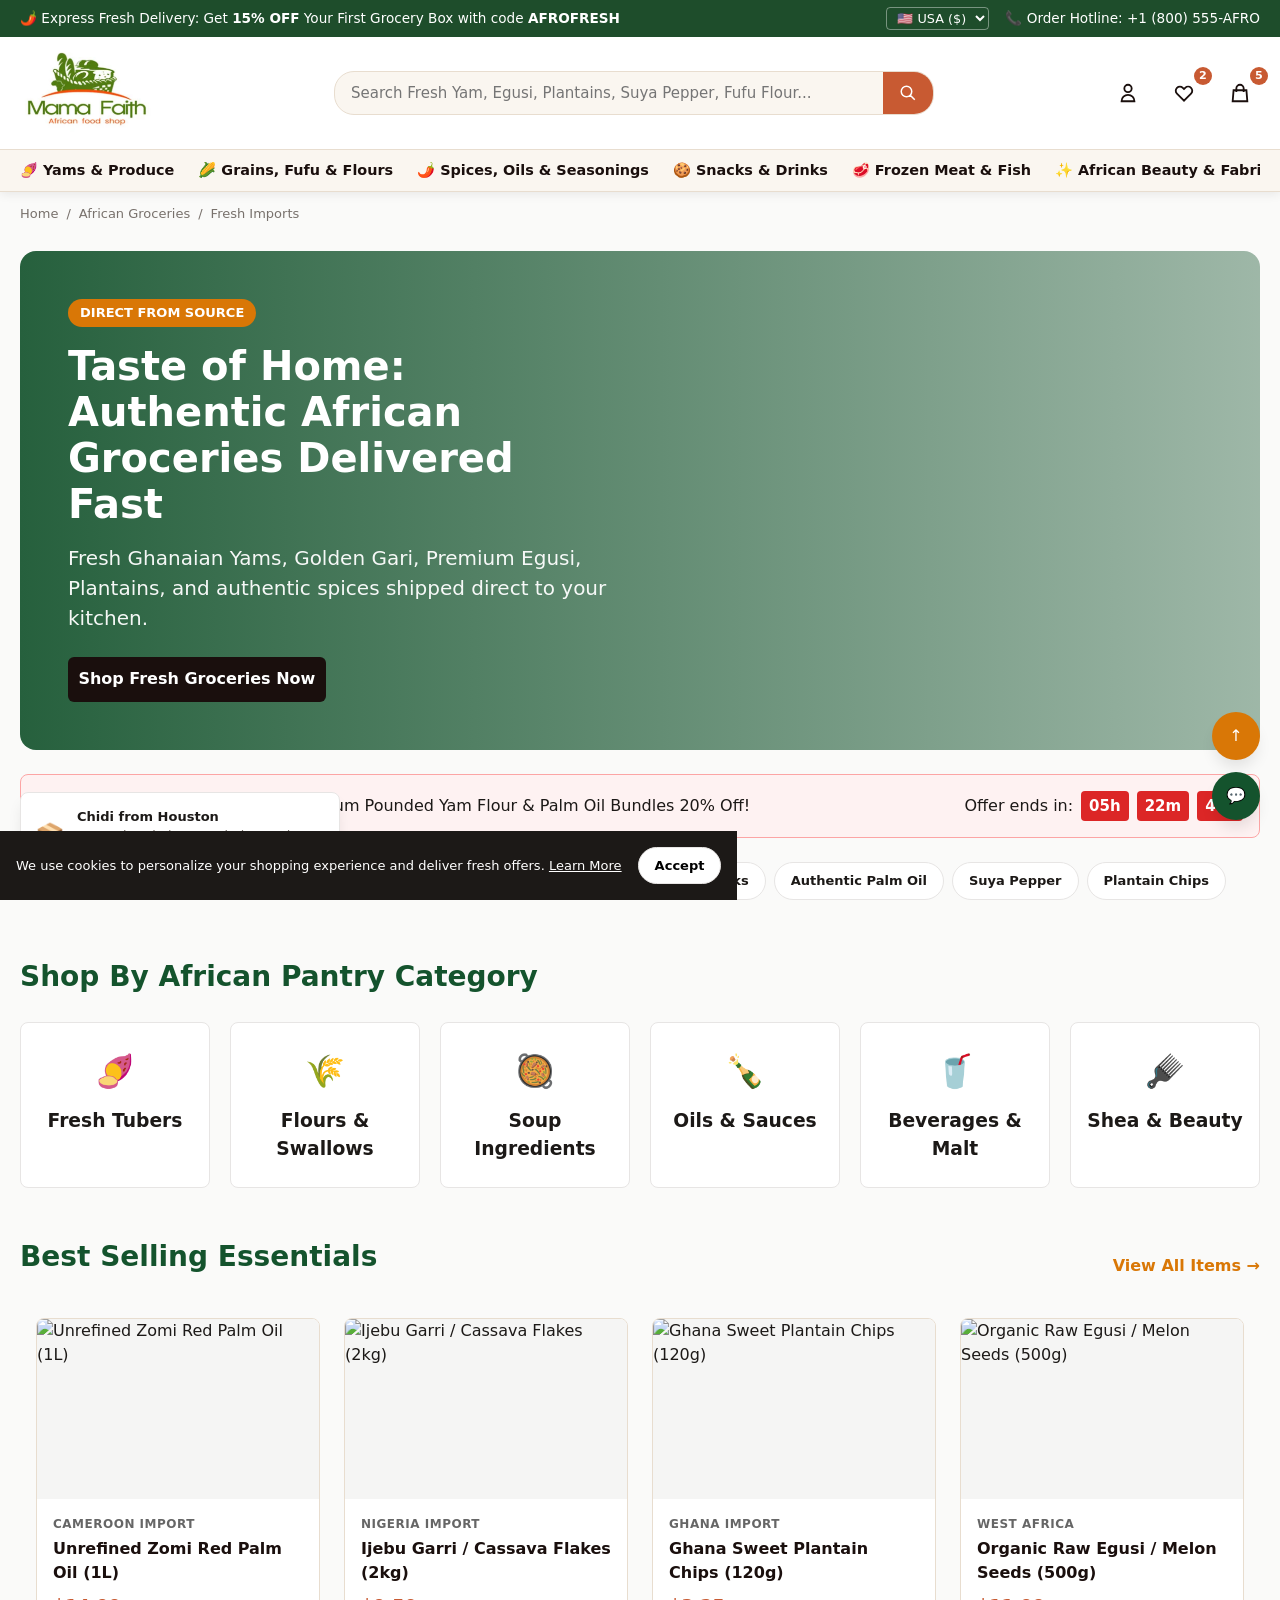
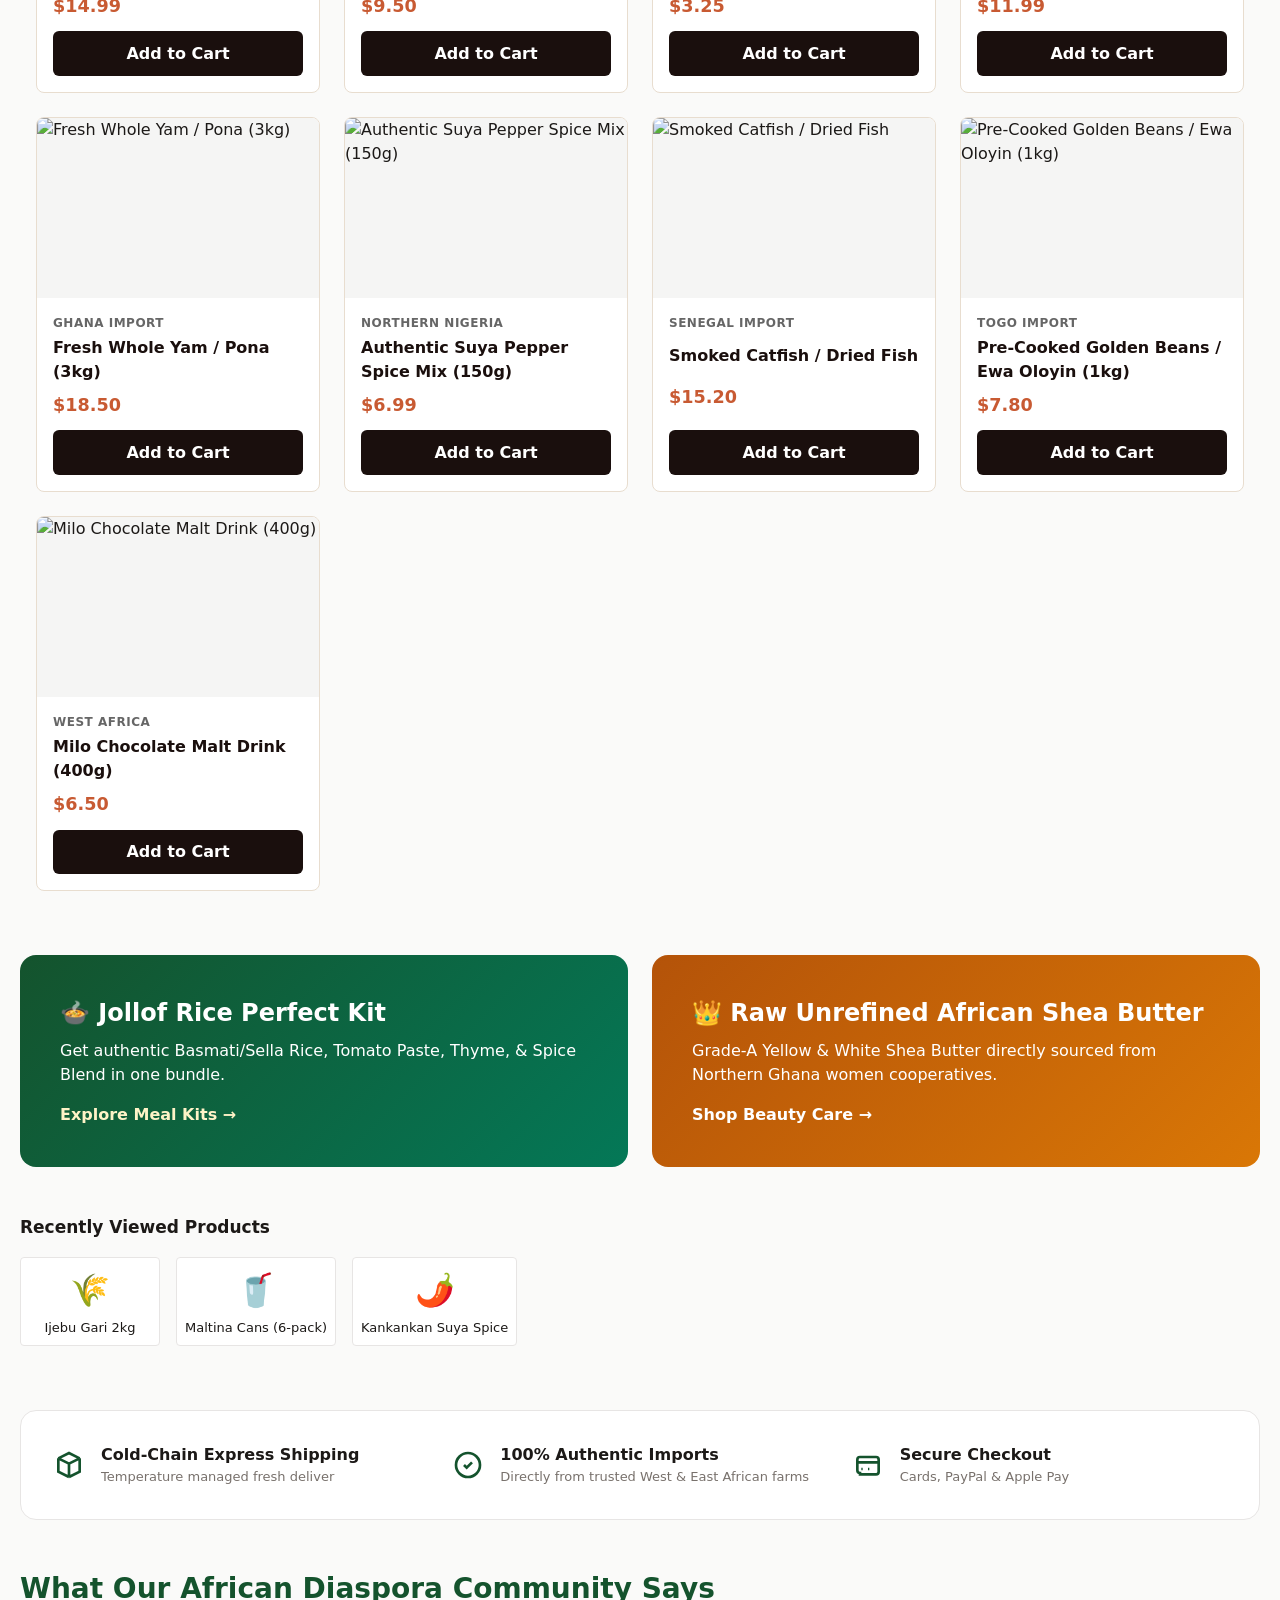
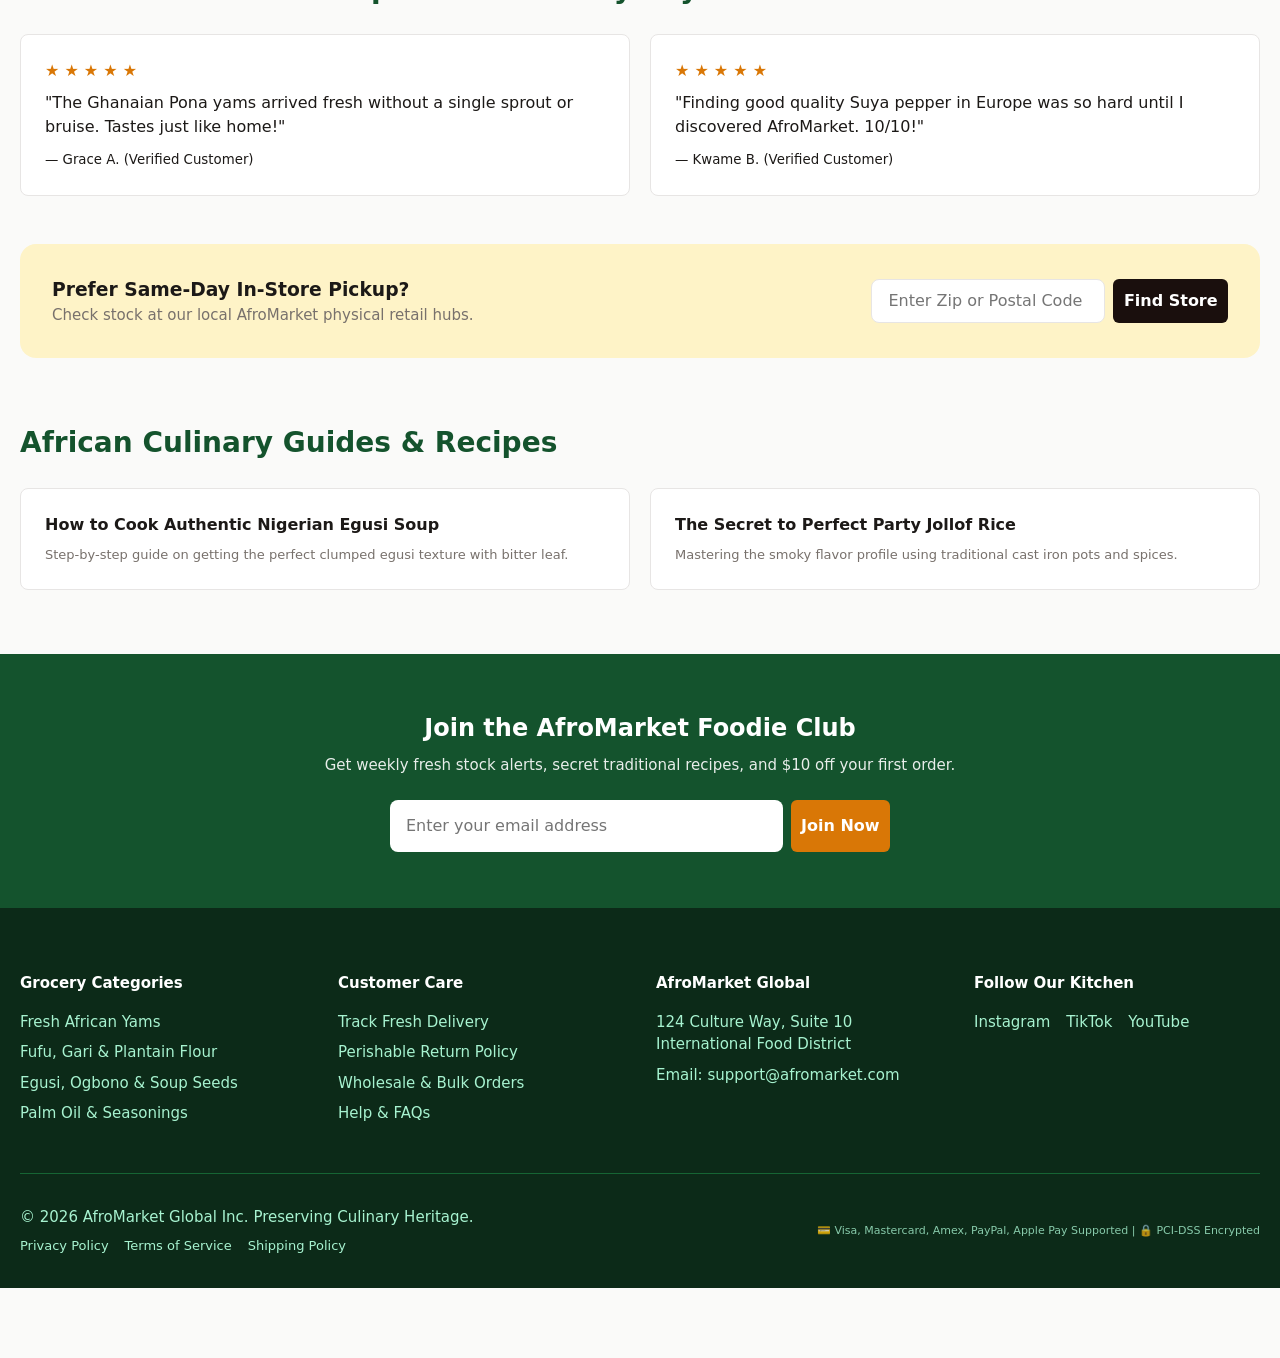
==== commit d2fecaa0: ".." ====
--- a/afro/index.html
+++ b/afro/index.html
@@ -627,7 +627,7 @@
     <header class="site-header">
       <div class="container">
         <a href="/" class="brand-logo" aria-label="AfroMarket Global Homepage">
-          <img src="logo.jpg" alt="" style="width: 3em; height: auto;" srcset=""> Mama<span> Faith</span>
+          <img src="logo.jpg" alt="" style="width: 7em; height: auto;" srcset="">
         </a>
 
         <div class="search-container">
